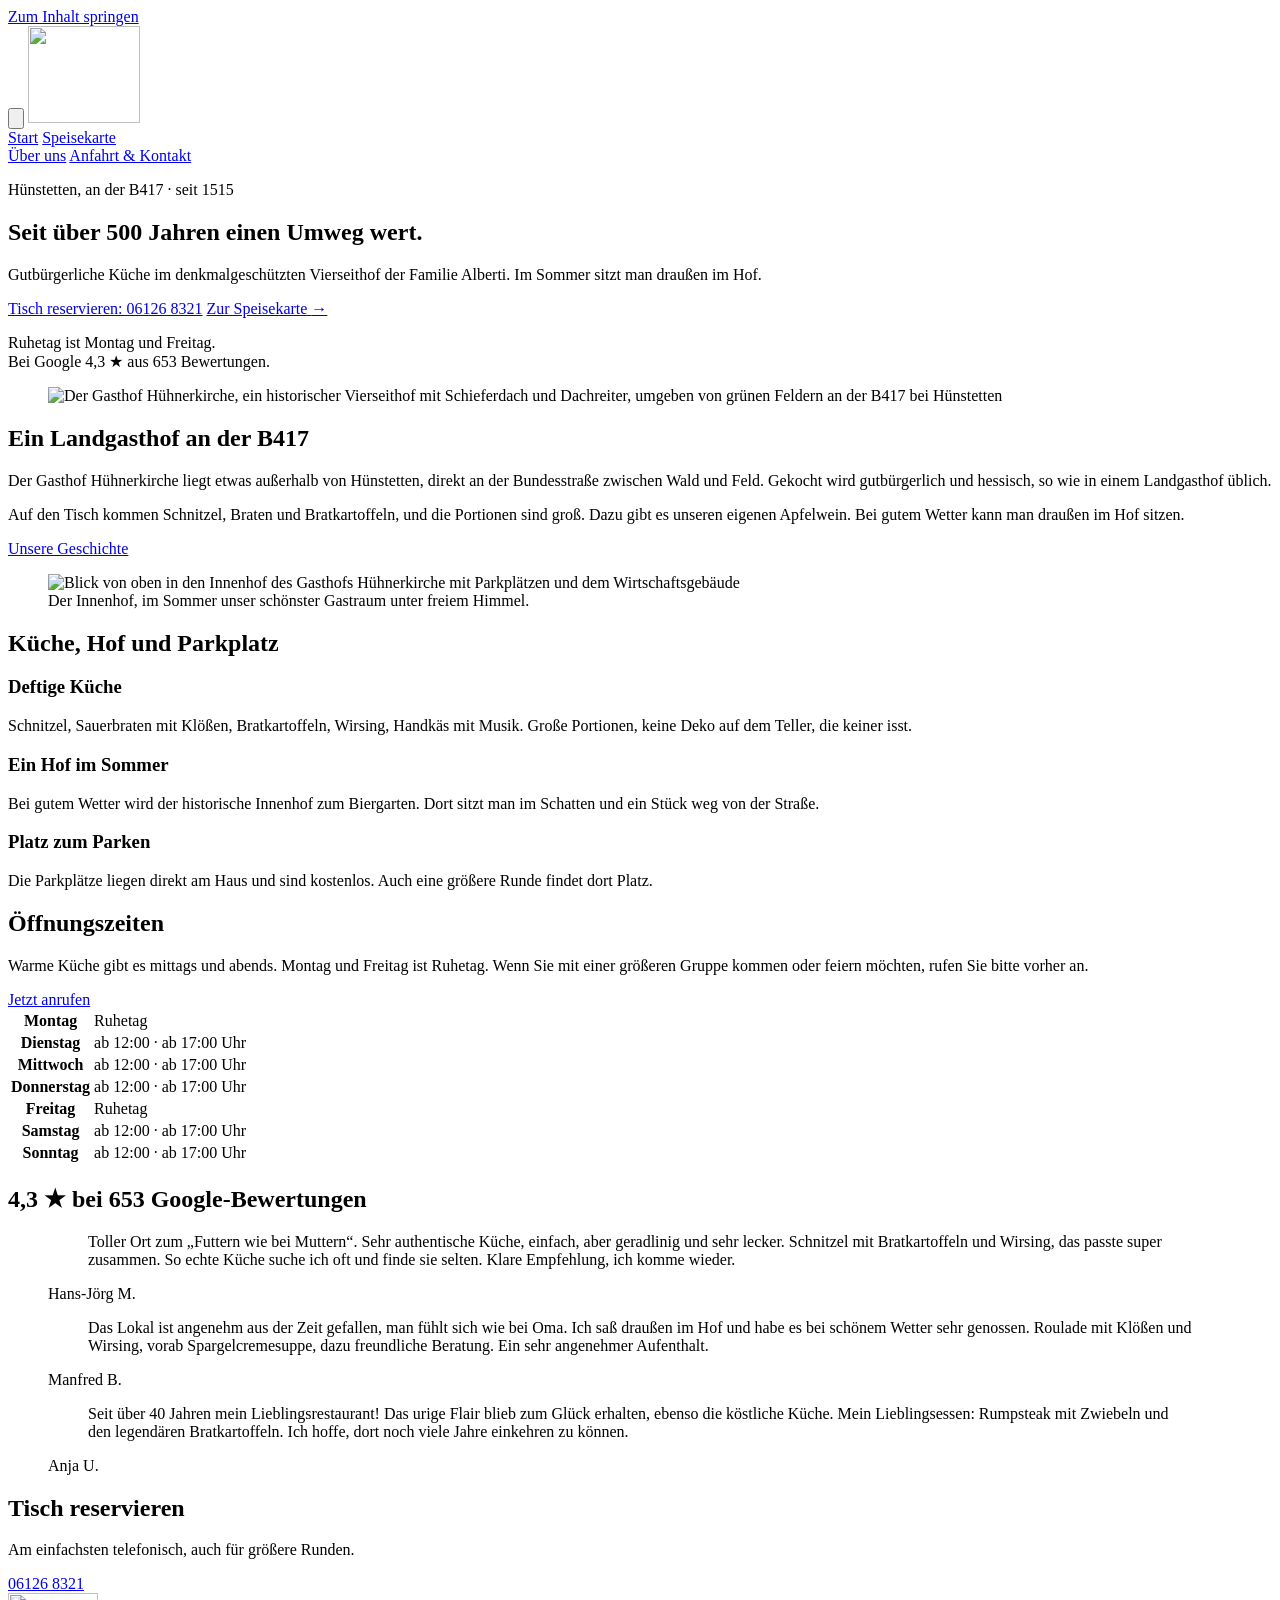
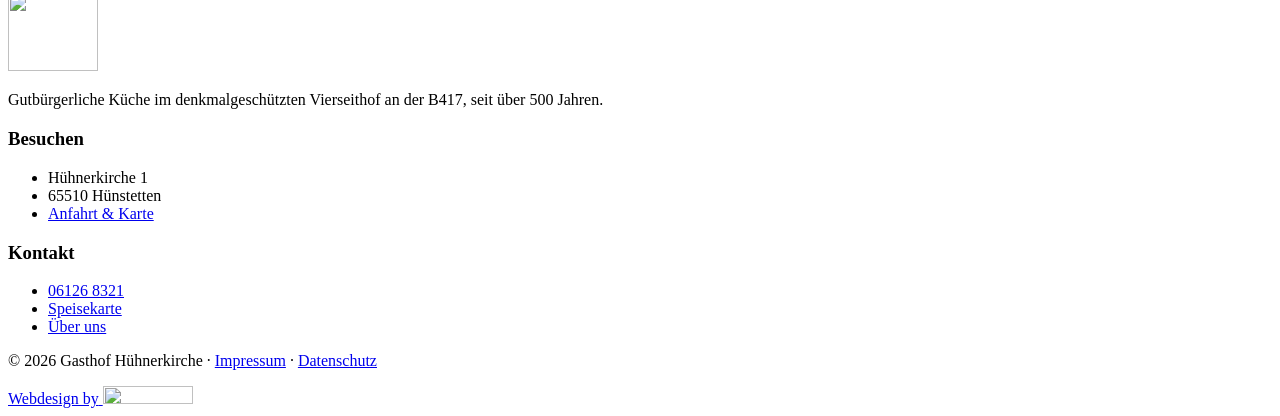
==== index.html @ 78a4c7bd "Vorschau aktualisiert" ====
<!DOCTYPE html>
<html lang="de">
<head>
<meta charset="utf-8">
<meta name="viewport" content="width=device-width, initial-scale=1">
<title>Gasthof Hühnerkirche – gutbürgerliche Küche in Hünstetten</title>
<meta name="description" content="Traditionsgasthof an der B417 in Hünstetten, seit über 500 Jahren. Herzhafte deutsche und hessische Küche, große Portionen, Hof im Sommer. Tel. 06126 8321.">
<link rel="canonical" href="https://www.huehnerkirche.de/">
<meta name="robots" content="noindex, nofollow">
<meta name="theme-color" content="#2A4A87">

<!-- Open Graph -->
<meta property="og:type" content="restaurant">
<meta property="og:site_name" content="Gasthof Hühnerkirche">
<meta property="og:title" content="Gasthof Hühnerkirche – gutbürgerliche Küche in Hünstetten">
<meta property="og:description" content="Seit über 500 Jahren an der B417: herzhafte deutsche und hessische Küche, große Portionen, Hof im Sommer.">
<meta property="og:url" content="https://www.huehnerkirche.de/">
<meta property="og:image" content="https://www.huehnerkirche.de/assets/img/hof-weit-1280.jpg">
<meta property="og:image:width" content="1280">
<meta property="og:image:height" content="720">
<meta property="og:image:alt" content="Gasthof Hühnerkirche an der B417 bei Hünstetten">
<meta property="og:locale" content="de_DE">
<meta name="twitter:card" content="summary_large_image">

<!-- Favicons -->
<link rel="icon" href="/huehnerkirche-vorschau/favicon.ico" sizes="any">
<link rel="icon" href="/huehnerkirche-vorschau/assets/img/favicon.svg" type="image/svg+xml">
<link rel="apple-touch-icon" href="/huehnerkirche-vorschau/assets/img/apple-touch-icon.png">
<link rel="manifest" href="/huehnerkirche-vorschau/site.webmanifest">

<!-- Font-Preload (kritisch, above the fold) -->
<link rel="preload" href="/huehnerkirche-vorschau/assets/fonts/fraunces-600.woff2" as="font" type="font/woff2" crossorigin>
<link rel="preload" href="/huehnerkirche-vorschau/assets/fonts/spectral-400.woff2" as="font" type="font/woff2" crossorigin>
<!-- Hero-Bild vorladen (LCP) -->
<link rel="preload" as="image" href="/huehnerkirche-vorschau/assets/img/hof-weit-1280.avif" type="image/avif" fetchpriority="high"
      imagesrcset="/huehnerkirche-vorschau/assets/img/hof-weit-800.avif 800w, /huehnerkirche-vorschau/assets/img/hof-weit-1280.avif 1280w, /huehnerkirche-vorschau/assets/img/hof-weit-1920.avif 1920w" imagesizes="(min-width: 900px) 56vw, 100vw">

<link rel="stylesheet" href="/huehnerkirche-vorschau/assets/css/style.css">
<noscript><link rel="stylesheet" href="/huehnerkirche-vorschau/assets/css/no-js.css"></noscript>

<!-- Cookieloses, DSGVO-freundliches Analytics (kein Banner nötig) -->
<script defer data-domain="huehnerkirche.de" src="https://plausible.io/js/script.js"></script>

<!-- Structured Data: Restaurant -->
<script type="application/ld+json">
{
  "@context": "https://schema.org",
  "@graph": [
    {
      "@type": "WebSite",
      "@id": "https://www.huehnerkirche.de/#website",
      "url": "https://www.huehnerkirche.de/",
      "name": "Gasthof Hühnerkirche",
      "inLanguage": "de",
      "publisher": { "@id": "https://www.huehnerkirche.de/#organization" }
    },
    {
      "@type": "Organization",
      "@id": "https://www.huehnerkirche.de/#organization",
      "name": "Gasthof Hühnerkirche",
      "url": "https://www.huehnerkirche.de/",
      "logo": "https://www.huehnerkirche.de/assets/img/logo-dark-900.png",
      "sameAs": ["https://de.wikipedia.org/wiki/H%C3%BChnerkirche"]
    },
    {
      "@type": "Restaurant",
      "@id": "https://www.huehnerkirche.de/#restaurant",
      "name": "Gasthof Hühnerkirche",
      "url": "https://www.huehnerkirche.de/",
      "isPartOf": { "@id": "https://www.huehnerkirche.de/#website" },
      "description": "Traditionsgasthof an der B417 in Hünstetten, seit über 500 Jahren. Gutbürgerliche deutsche und hessische Küche, große Portionen, im Sommer Sitzplätze im Hof.",
      "image": [
        "https://www.huehnerkirche.de/assets/img/hof-weit-1280.jpg",
        "https://www.huehnerkirche.de/assets/img/hof-innenhof-1280.jpg"
      ],
      "servesCuisine": ["Deutsch", "Hessisch", "Gutbürgerlich"],
      "priceRange": "€€",
      "currenciesAccepted": "EUR",
      "telephone": "+49 6126 8321",
      "hasMenu": "https://www.huehnerkirche.de/speisekarte",
      "acceptsReservations": true,
      "sameAs": ["https://de.wikipedia.org/wiki/H%C3%BChnerkirche"],
      "address": {
        "@type": "PostalAddress",
        "streetAddress": "Hühnerkirche 1",
        "postalCode": "65510",
        "addressLocality": "Hünstetten",
        "addressRegion": "Hessen",
        "addressCountry": "DE"
      },
      "geo": { "@type": "GeoCoordinates", "latitude": 50.24637, "longitude": 8.18755 },
      "hasMap": "https://www.google.com/maps/search/?api=1&query=Gasthof+H%C3%BChnerkirche+H%C3%BChnerkirche+1+65510+H%C3%BCnstetten",
      "amenityFeature": [
        { "@type": "LocationFeatureSpecification", "name": "Kostenlose Parkplätze", "value": true },
        { "@type": "LocationFeatureSpecification", "name": "Sitzplätze im Hof", "value": true },
        { "@type": "LocationFeatureSpecification", "name": "Familienfreundlich", "value": true },
        { "@type": "LocationFeatureSpecification", "name": "Hochstühle", "value": true }
      ],
      "potentialAction": {
        "@type": "ReserveAction",
        "target": { "@type": "EntryPoint", "urlTemplate": "tel:+4961268321", "inLanguage": "de" },
        "result": { "@type": "Reservation", "name": "Tischreservierung" }
      },
      "openingHoursSpecification": [
        { "@type": "OpeningHoursSpecification", "dayOfWeek": ["Tuesday","Wednesday","Thursday","Saturday","Sunday"], "opens": "12:00" },
        { "@type": "OpeningHoursSpecification", "dayOfWeek": ["Tuesday","Wednesday","Thursday","Saturday","Sunday"], "opens": "17:00" }
      ],
      "aggregateRating": {
        "@type": "AggregateRating",
        "ratingValue": "4.3",
        "reviewCount": "653",
        "bestRating": "5"
      },
      "review": [
        { "@type": "Review", "author": { "@type": "Person", "name": "Hans-Jörg M." }, "reviewRating": { "@type": "Rating", "ratingValue": "5", "bestRating": "5" }, "reviewBody": "Toller Ort zum „Futtern wie bei Muttern“. Sehr authentische Küche, einfach, aber geradlinig und sehr lecker. Schnitzel mit Bratkartoffeln und Wirsing, das passte super zusammen. Klare Empfehlung, ich komme wieder." },
        { "@type": "Review", "author": { "@type": "Person", "name": "Manfred B." }, "reviewRating": { "@type": "Rating", "ratingValue": "5", "bestRating": "5" }, "reviewBody": "Das Lokal ist angenehm aus der Zeit gefallen, man fühlt sich wie bei Oma. Ich saß draußen im Hof und habe es bei schönem Wetter sehr genossen. Roulade mit Klößen und Wirsing, dazu freundliche Beratung. Ein sehr angenehmer Aufenthalt." },
        { "@type": "Review", "author": { "@type": "Person", "name": "Anja U." }, "reviewRating": { "@type": "Rating", "ratingValue": "5", "bestRating": "5" }, "reviewBody": "Seit über 40 Jahren mein Lieblingsrestaurant! Das urige Flair blieb zum Glück erhalten, ebenso die köstliche Küche. Mein Lieblingsessen: Rumpsteak mit Zwiebeln und den legendären Bratkartoffeln." }
      ]
    }
  ]
}
</script>
</head>
<body>
<a class="skip-link" href="#main">Zum Inhalt springen</a>

<header class="site-header">
  <nav class="wrap nav" aria-label="Hauptnavigation">
    <button class="nav-toggle" aria-expanded="false" aria-controls="nav-menu" aria-label="Menü öffnen">
      <svg viewBox="0 0 24 24" fill="none" stroke="currentColor" stroke-width="2" aria-hidden="true"><path d="M3 6h18M3 12h18M3 18h18"/></svg>
    </button>
    <a class="brand-badge" href="/huehnerkirche-vorschau/" aria-label="Gasthof Hühnerkirche – Startseite">
      <img src="/huehnerkirche-vorschau/assets/img/logo-dark-900.png" alt="" width="112" height="97" decoding="async">
    </a>
    <span class="brand-spacer" aria-hidden="true"></span>
    <div class="nav__menu" id="nav-menu">
      <div class="nav__group nav__group--left">
        <a href="/huehnerkirche-vorschau/" aria-current="page">Start</a>
        <a href="/huehnerkirche-vorschau/speisekarte">Speisekarte</a>
      </div>
      <div class="nav__group nav__group--right">
        <a href="/huehnerkirche-vorschau/ueber-uns">Über uns</a>
        <a href="/huehnerkirche-vorschau/anfahrt">Anfahrt &amp; Kontakt</a>
      </div>
    </div>
  </nav>
</header>

<main id="main">

  <!-- HERO -->
  <section class="hero">
    <div class="hero__inner">
      <div class="hero__text">
        <p class="kicker">Hünstetten, an der B417 · seit 1515</p>
        <h1 class="hero__title">Seit über 500&nbsp;Jahren <span>einen Umweg wert.</span></h1>
        <p class="lede">Gutbürgerliche Küche im denkmalgeschützten Vierseithof der Familie Alberti. Im Sommer sitzt man draußen im Hof.</p>
        <div class="btn-row">
          <a class="btn btn--primary" href="tel:+4961268321">Tisch reservieren: 06126 8321</a>
          <a class="hero__link" href="/huehnerkirche-vorschau/speisekarte">Zur Speisekarte <span aria-hidden="true">→</span></a>
        </div>
        <p class="open-status" data-open-status hidden></p>
        <p class="hero__facts">Ruhetag ist Montag und Freitag.<br>Bei Google 4,3&nbsp;★ aus 653&nbsp;Bewertungen.</p>
      </div>
      <figure class="hero__figure">
        <picture>
          <source type="image/avif" srcset="/huehnerkirche-vorschau/assets/img/hof-weit-800.avif 800w, /huehnerkirche-vorschau/assets/img/hof-weit-1280.avif 1280w, /huehnerkirche-vorschau/assets/img/hof-weit-1920.avif 1920w" sizes="(min-width: 900px) 56vw, 100vw">
          <source type="image/webp" srcset="/huehnerkirche-vorschau/assets/img/hof-weit-800.webp 800w, /huehnerkirche-vorschau/assets/img/hof-weit-1280.webp 1280w, /huehnerkirche-vorschau/assets/img/hof-weit-1920.webp 1920w" sizes="(min-width: 900px) 56vw, 100vw">
          <img src="/huehnerkirche-vorschau/assets/img/hof-weit-1280.jpg" alt="Der Gasthof Hühnerkirche, ein historischer Vierseithof mit Schieferdach und Dachreiter, umgeben von grünen Feldern an der B417 bei Hünstetten" width="1280" height="720" fetchpriority="high">
        </picture>
      </figure>
    </div>
  </section>

  <!-- EINLEITUNG -->
  <section>
    <div class="wrap split">
      <div>
      <h2>Ein Landgasthof an der B417</h2>
      <p>Der Gasthof Hühnerkirche liegt etwas außerhalb von Hünstetten, direkt an der Bundesstraße zwischen Wald und Feld. Gekocht wird gutbürgerlich und hessisch, so wie in einem Landgasthof üblich.</p>
      <p>Auf den Tisch kommen Schnitzel, Braten und Bratkartoffeln, und die Portionen sind groß. Dazu gibt es unseren eigenen Apfelwein. Bei gutem Wetter kann man draußen im Hof sitzen.</p>
      <div class="btn-row">
        <a class="btn btn--ghost" href="/huehnerkirche-vorschau/ueber-uns">Unsere Geschichte</a>
      </div>
      </div>
    <figure class="figure">
      <picture>
        <source type="image/avif" srcset="/huehnerkirche-vorschau/assets/img/hof-innenhof-800.avif 800w, /huehnerkirche-vorschau/assets/img/hof-innenhof-1280.avif 1280w, /huehnerkirche-vorschau/assets/img/hof-innenhof-1920.avif 1920w" sizes="(min-width: 900px) 36rem, 100vw">
        <source type="image/webp" srcset="/huehnerkirche-vorschau/assets/img/hof-innenhof-800.webp 800w, /huehnerkirche-vorschau/assets/img/hof-innenhof-1280.webp 1280w, /huehnerkirche-vorschau/assets/img/hof-innenhof-1920.webp 1920w" sizes="(min-width: 900px) 36rem, 100vw">
        <img src="/huehnerkirche-vorschau/assets/img/hof-innenhof-1280.jpg" alt="Blick von oben in den Innenhof des Gasthofs Hühnerkirche mit Parkplätzen und dem Wirtschaftsgebäude" width="1280" height="720" loading="lazy">
      </picture>
      <figcaption>Der Innenhof, im Sommer unser schönster Gastraum unter freiem Himmel.</figcaption>
    </figure>
    </div>
  </section>

  <!-- WAS UNS AUSMACHT -->
  <section class="bg-surface">
    <div class="wrap">
      <h2>Küche, Hof und Parkplatz</h2>
      <div class="features">
        <div class="feature">
          <h3>Deftige Küche</h3>
          <p>Schnitzel, Sauerbraten mit Klößen, Bratkartoffeln, Wirsing, Handkäs mit Musik. Große Portionen, keine Deko auf dem Teller, die keiner isst.</p>
        </div>
        <div class="feature">
          <h3>Ein Hof im Sommer</h3>
          <p>Bei gutem Wetter wird der historische Innenhof zum Biergarten. Dort sitzt man im Schatten und ein Stück weg von der Straße.</p>
        </div>
        <div class="feature">
          <h3>Platz zum Parken</h3>
          <p>Die Parkplätze liegen direkt am Haus und sind kostenlos. Auch eine größere Runde findet dort Platz.</p>
        </div>
      </div>
    </div>
  </section>

  <!-- ÖFFNUNGSZEITEN -->
  <section class="bg-brand">
    <div class="wrap split split--hours">
      <div>
      <h2>Öffnungszeiten</h2>
      <p>Warme Küche gibt es mittags und abends. Montag und Freitag ist Ruhetag. Wenn Sie mit einer größeren Gruppe kommen oder feiern möchten, rufen Sie bitte vorher an.</p>
      <p class="open-status" data-open-status hidden></p>
      <div class="btn-row">
        <a class="btn btn--gold" href="tel:+4961268321">Jetzt anrufen</a>
      </div>
      </div>
      <table class="hours">
        <tbody>
          <tr data-closed data-days="1"><th scope="row">Montag</th><td>Ruhetag</td></tr>
          <tr data-days="2"><th scope="row">Dienstag</th><td>ab 12:00 · ab 17:00 Uhr</td></tr>
          <tr data-days="3"><th scope="row">Mittwoch</th><td>ab 12:00 · ab 17:00 Uhr</td></tr>
          <tr data-days="4"><th scope="row">Donnerstag</th><td>ab 12:00 · ab 17:00 Uhr</td></tr>
          <tr data-closed data-days="5"><th scope="row">Freitag</th><td>Ruhetag</td></tr>
          <tr data-days="6"><th scope="row">Samstag</th><td>ab 12:00 · ab 17:00 Uhr</td></tr>
          <tr data-days="0"><th scope="row">Sonntag</th><td>ab 12:00 · ab 17:00 Uhr</td></tr>
        </tbody>
      </table>
    </div>
  </section>

  <!-- BEWERTUNGEN -->
  <section class="bg-surface">
    <div class="wrap">
      <h2>4,3&nbsp;★ bei 653&nbsp;Google-Bewertungen</h2>
      <div class="reviews">
        <figure class="review">
          <blockquote class="review__body">Toller Ort zum „Futtern wie bei Muttern“. Sehr authentische Küche, einfach, aber geradlinig und sehr lecker. Schnitzel mit Bratkartoffeln und Wirsing, das passte super zusammen. So echte Küche suche ich oft und finde sie selten. Klare Empfehlung, ich komme wieder.</blockquote>
          <figcaption class="review__author">Hans-Jörg M.</figcaption>
        </figure>
        <figure class="review">
          <blockquote class="review__body">Das Lokal ist angenehm aus der Zeit gefallen, man fühlt sich wie bei Oma. Ich saß draußen im Hof und habe es bei schönem Wetter sehr genossen. Roulade mit Klößen und Wirsing, vorab Spargelcremesuppe, dazu freundliche Beratung. Ein sehr angenehmer Aufenthalt.</blockquote>
          <figcaption class="review__author">Manfred B.</figcaption>
        </figure>
        <figure class="review">
          <blockquote class="review__body">Seit über 40 Jahren mein Lieblingsrestaurant! Das urige Flair blieb zum Glück erhalten, ebenso die köstliche Küche. Mein Lieblingsessen: Rumpsteak mit Zwiebeln und den legendären Bratkartoffeln. Ich hoffe, dort noch viele Jahre einkehren zu können.</blockquote>
          <figcaption class="review__author">Anja U.</figcaption>
        </figure>
      </div>
    </div>
  </section>

  <!-- CTA -->
  <section class="cta-band">
    <div class="wrap cta-band__inner">
      <div>
        <h2>Tisch reservieren</h2>
        <p>Am einfachsten telefonisch, auch für größere Runden.</p>
      </div>
      <a class="cta-phone" href="tel:+4961268321">06126&nbsp;8321</a>
    </div>
  </section>

</main>

<!-- FOOTER -->
<footer class="site-footer">
  <div class="wrap">
    <div class="footer-grid">
      <div class="footer-brand">
        <img src="/huehnerkirche-vorschau/assets/img/logo-light-480.png" alt="" width="90" height="78" loading="lazy">
         <p>Gutbürgerliche Küche im denkmalgeschützten Vierseithof an der B417, seit über 500 Jahren.</p>
      </div>
      <div>
        <h3>Besuchen</h3>
        <ul>
          <li>Hühnerkirche 1</li>
          <li>65510 Hünstetten</li>
          <li><a href="/huehnerkirche-vorschau/anfahrt">Anfahrt &amp; Karte</a></li>
        </ul>
      </div>
      <div>
        <h3>Kontakt</h3>
        <ul>
          <li><a href="tel:+4961268321">06126 8321</a></li>
          <li><a href="/huehnerkirche-vorschau/speisekarte">Speisekarte</a></li>
          <li><a href="/huehnerkirche-vorschau/ueber-uns">Über uns</a></li>
        </ul>
      </div>
    </div>
    <div class="footer-bottom">
      <p>© <span class="jahr">2026</span> Gasthof Hühnerkirche ·
        <a href="/huehnerkirche-vorschau/impressum">Impressum</a> ·
        <a href="/huehnerkirche-vorschau/datenschutz">Datenschutz</a>
      </p>
      <a href="https://www.advema.de" rel="noopener" class="advema-signatur" aria-label="Webdesign by ADVEMA">
        <span>Webdesign by</span>
        <img src="/huehnerkirche-vorschau/assets/img/advema-logo.svg" alt="" width="90" height="18" loading="lazy" decoding="async">
      </a>
    </div>
  </div>
</footer>

<script src="/huehnerkirche-vorschau/assets/js/site.js" defer></script>
</body>
</html>
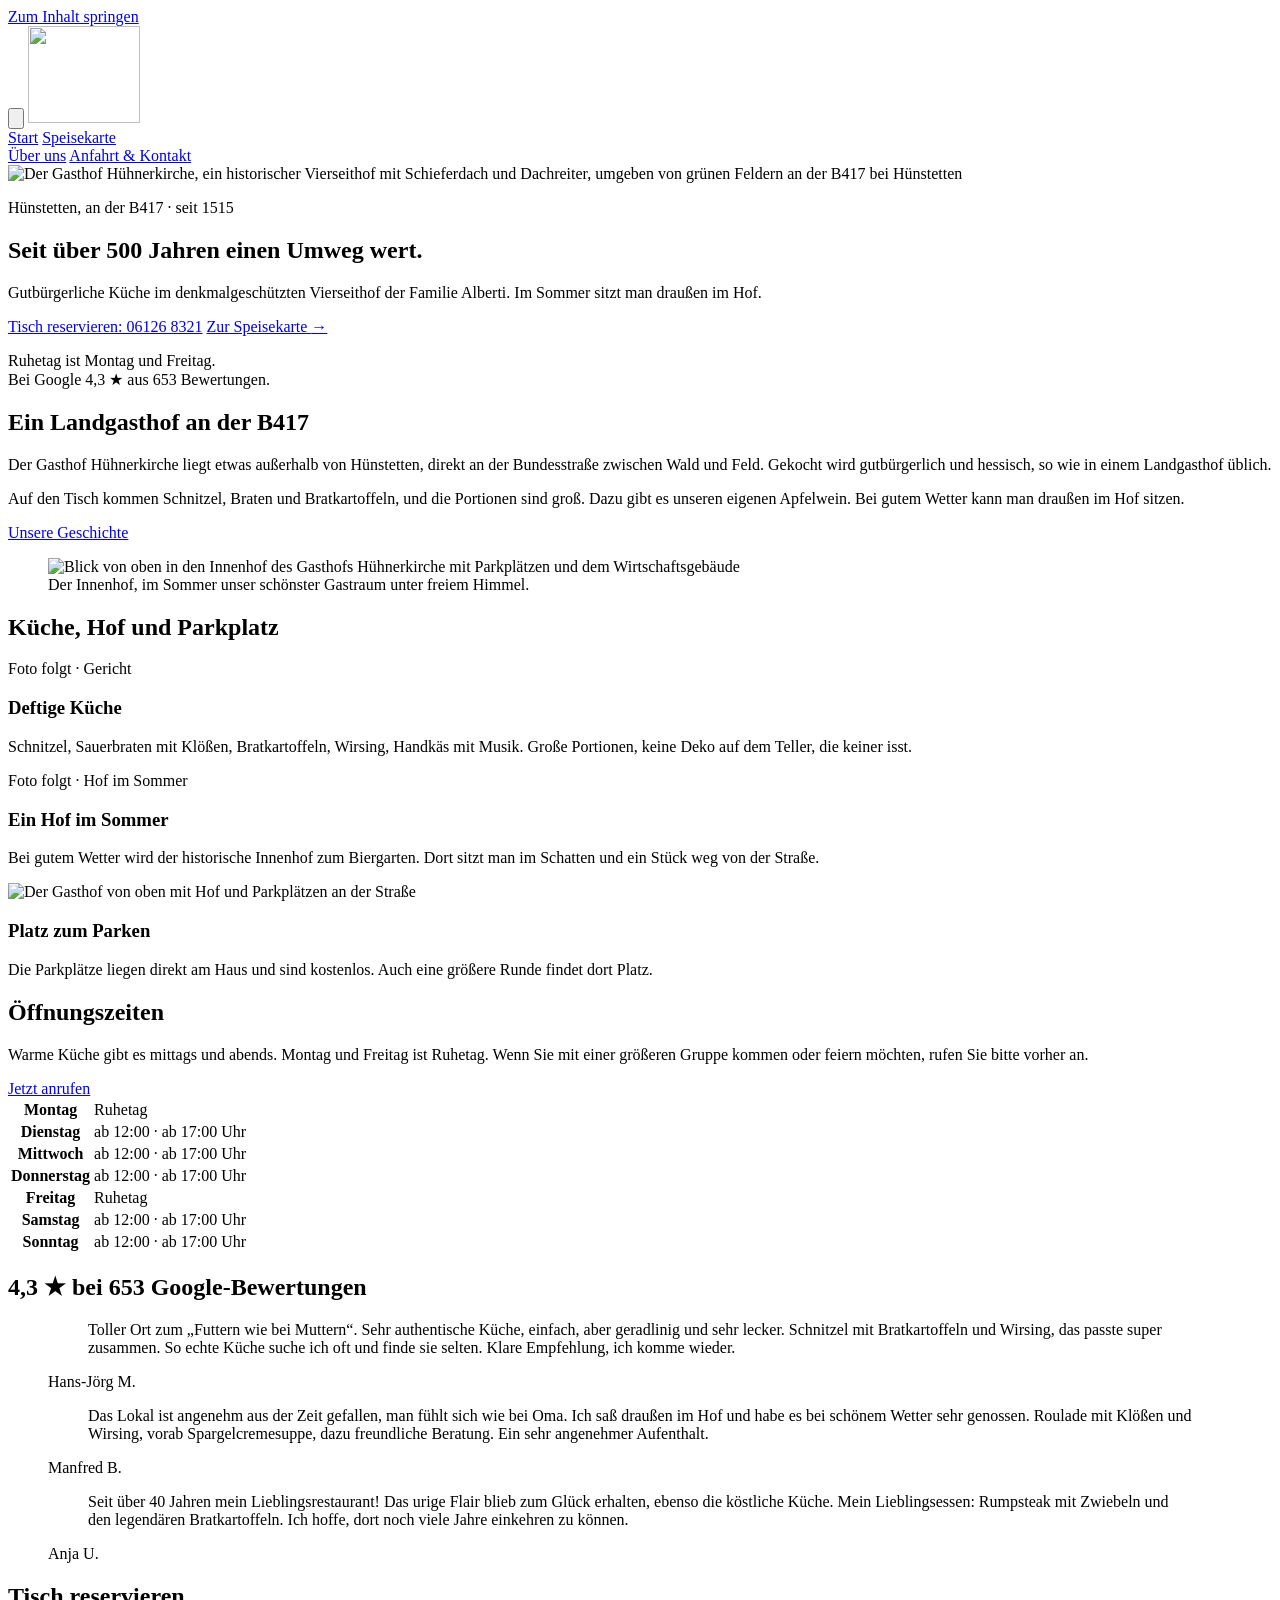
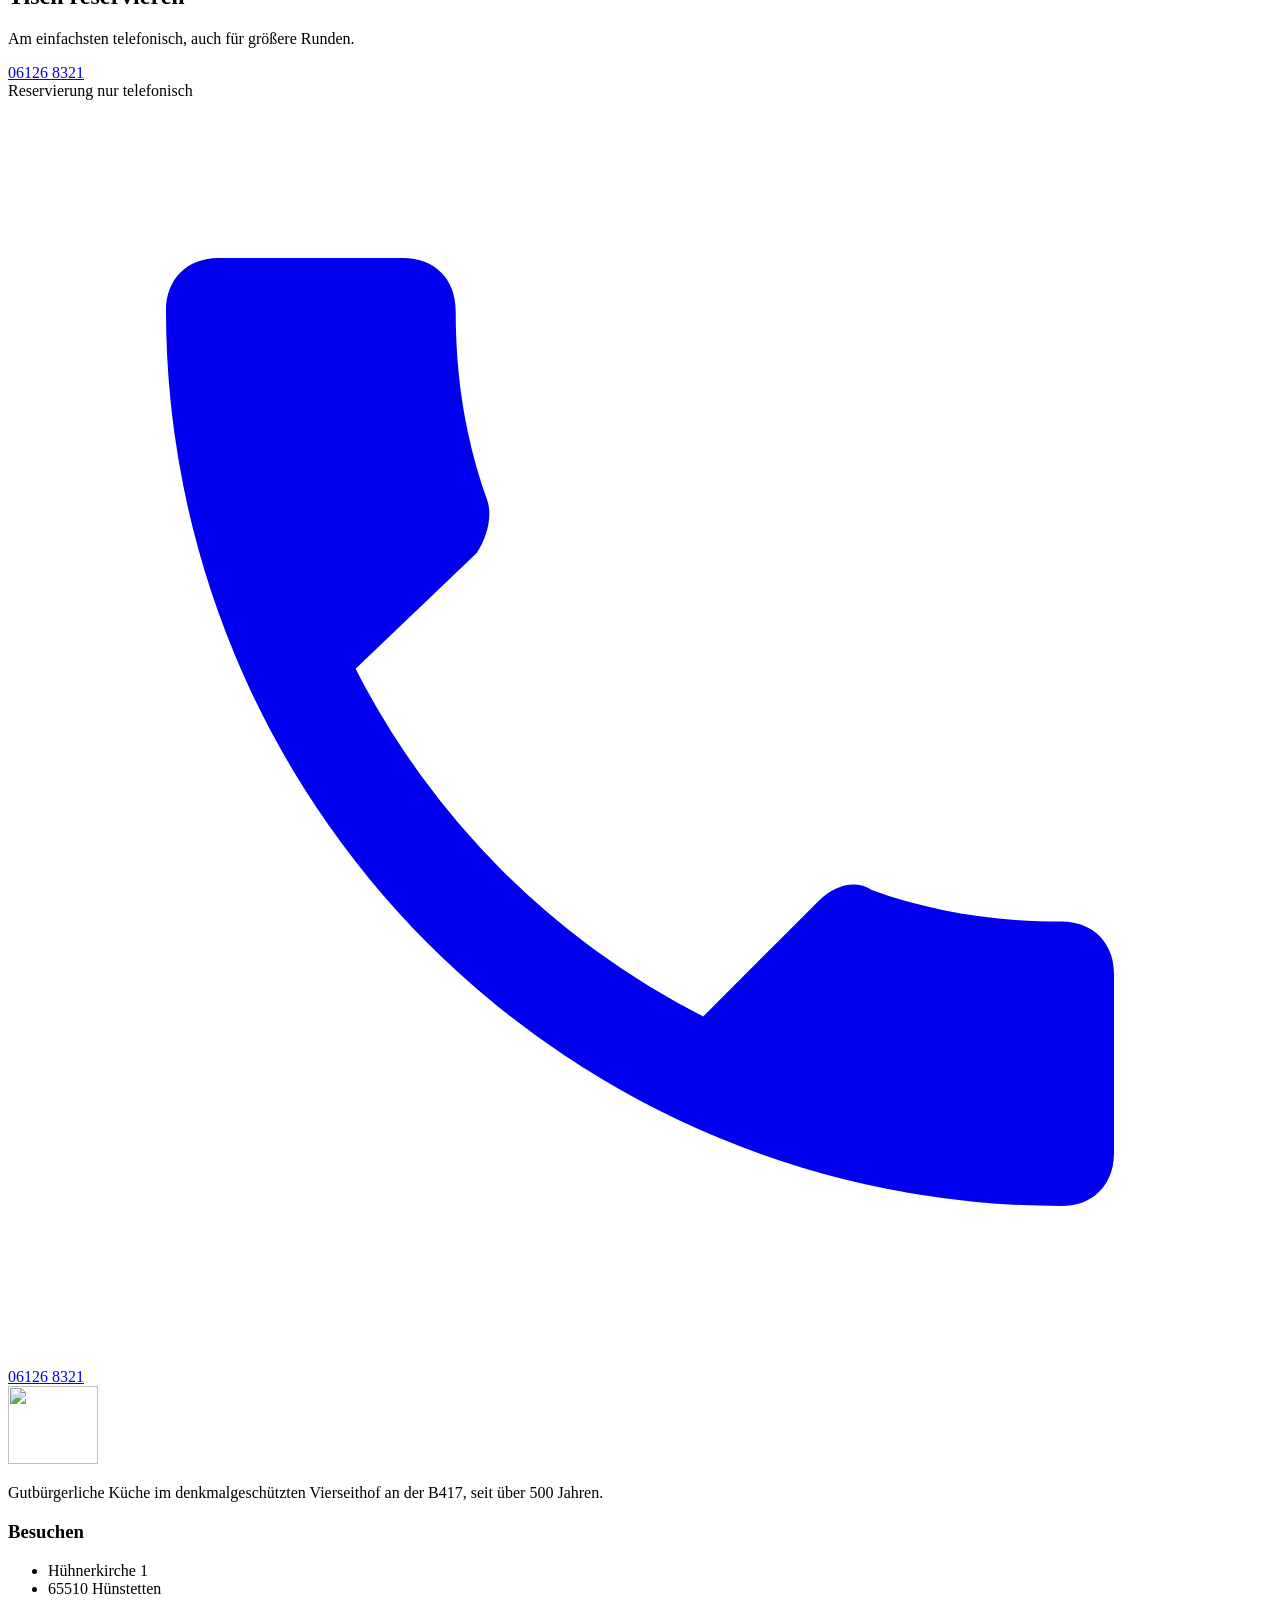
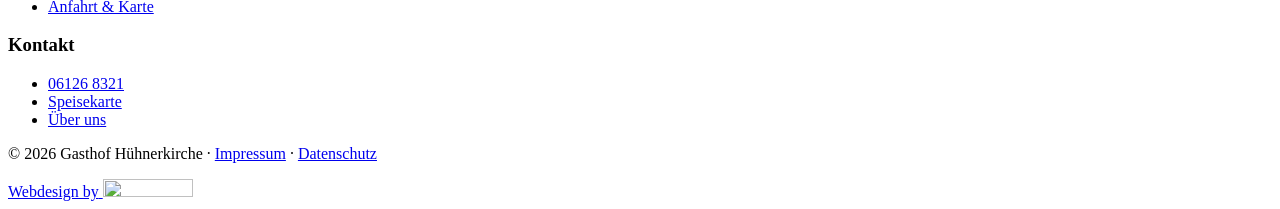
==== commit 6e06e666: "Vorschau aktualisiert" ====
--- a/index.html
+++ b/index.html
@@ -150,25 +150,20 @@
 
   <!-- HERO -->
   <section class="hero">
-    <div class="hero__inner">
-      <div class="hero__text">
-        <p class="kicker">Hünstetten, an der B417 · seit 1515</p>
-        <h1 class="hero__title">Seit über 500&nbsp;Jahren <span>einen Umweg wert.</span></h1>
-        <p class="lede">Gutbürgerliche Küche im denkmalgeschützten Vierseithof der Familie Alberti. Im Sommer sitzt man draußen im Hof.</p>
-        <div class="btn-row">
-          <a class="btn btn--primary" href="tel:+4961268321">Tisch reservieren: 06126 8321</a>
-          <a class="hero__link" href="/huehnerkirche-vorschau/speisekarte">Zur Speisekarte <span aria-hidden="true">→</span></a>
-        </div>
-        <p class="open-status" data-open-status hidden></p>
-        <p class="hero__facts">Ruhetag ist Montag und Freitag.<br>Bei Google 4,3&nbsp;★ aus 653&nbsp;Bewertungen.</p>
-      </div>
-      <figure class="hero__figure">
-        <picture>
-          <source type="image/avif" srcset="/huehnerkirche-vorschau/assets/img/hof-weit-800.avif 800w, /huehnerkirche-vorschau/assets/img/hof-weit-1280.avif 1280w, /huehnerkirche-vorschau/assets/img/hof-weit-1920.avif 1920w" sizes="(min-width: 900px) 56vw, 100vw">
-          <source type="image/webp" srcset="/huehnerkirche-vorschau/assets/img/hof-weit-800.webp 800w, /huehnerkirche-vorschau/assets/img/hof-weit-1280.webp 1280w, /huehnerkirche-vorschau/assets/img/hof-weit-1920.webp 1920w" sizes="(min-width: 900px) 56vw, 100vw">
-          <img src="/huehnerkirche-vorschau/assets/img/hof-weit-1280.jpg" alt="Der Gasthof Hühnerkirche, ein historischer Vierseithof mit Schieferdach und Dachreiter, umgeben von grünen Feldern an der B417 bei Hünstetten" width="1280" height="720" fetchpriority="high">
-        </picture>
-      </figure>
+    <picture class="hero__bg">
+      <source type="image/avif" srcset="/huehnerkirche-vorschau/assets/img/hof-weit-800.avif 800w, /huehnerkirche-vorschau/assets/img/hof-weit-1280.avif 1280w, /huehnerkirche-vorschau/assets/img/hof-weit-1920.avif 1920w" sizes="100vw">
+      <source type="image/webp" srcset="/huehnerkirche-vorschau/assets/img/hof-weit-800.webp 800w, /huehnerkirche-vorschau/assets/img/hof-weit-1280.webp 1280w, /huehnerkirche-vorschau/assets/img/hof-weit-1920.webp 1920w" sizes="100vw">
+      <img src="/huehnerkirche-vorschau/assets/img/hof-weit-1280.jpg" alt="Der Gasthof Hühnerkirche, ein historischer Vierseithof mit Schieferdach und Dachreiter, umgeben von grünen Feldern an der B417 bei Hünstetten" width="1280" height="720" fetchpriority="high">
+    </picture>
+    <div class="wrap hero__content">
+      <p class="kicker">Hünstetten, an der B417 · seit 1515</p>
+      <h1 class="hero__title">Seit über 500&nbsp;Jahren <span>einen Umweg wert.</span></h1>
+      <p class="lede">Gutbürgerliche Küche im denkmalgeschützten Vierseithof der Familie Alberti. Im Sommer sitzt man draußen im Hof.</p>
+      <div class="btn-row">
+        <a class="btn btn--light" href="tel:+4961268321">Tisch reservieren: 06126 8321</a>
+        <a class="hero__link" href="/huehnerkirche-vorschau/speisekarte">Zur Speisekarte <span aria-hidden="true">→</span></a>
+      </div>
+      <p class="hero__facts">Ruhetag ist Montag und Freitag.<br>Bei Google 4,3&nbsp;★ aus 653&nbsp;Bewertungen.</p>
     </div>
   </section>
 
@@ -200,14 +195,19 @@
       <h2>Küche, Hof und Parkplatz</h2>
       <div class="features">
         <div class="feature">
+          <!-- FOTO folgt: Gericht (z. B. Schnitzel mit Bratkartoffeln) -->
+          <div class="ph" aria-hidden="true"><span>Foto folgt · Gericht</span></div>
           <h3>Deftige Küche</h3>
           <p>Schnitzel, Sauerbraten mit Klößen, Bratkartoffeln, Wirsing, Handkäs mit Musik. Große Portionen, keine Deko auf dem Teller, die keiner isst.</p>
         </div>
         <div class="feature">
+          <!-- FOTO folgt: Innenhof/Biergarten im Sommer -->
+          <div class="ph" aria-hidden="true"><span>Foto folgt · Hof im Sommer</span></div>
           <h3>Ein Hof im Sommer</h3>
           <p>Bei gutem Wetter wird der historische Innenhof zum Biergarten. Dort sitzt man im Schatten und ein Stück weg von der Straße.</p>
         </div>
         <div class="feature">
+          <img class="feature__img" src="/huehnerkirche-vorschau/assets/img/hof-weit-800.webp" alt="Der Gasthof von oben mit Hof und Parkplätzen an der Straße" width="800" height="450" loading="lazy">
           <h3>Platz zum Parken</h3>
           <p>Die Parkplätze liegen direkt am Haus und sind kostenlos. Auch eine größere Runde findet dort Platz.</p>
         </div>
@@ -275,6 +275,14 @@
 </main>
 
 <!-- FOOTER -->
+<div class="callbar">
+  <div class="wrap callbar__inner">
+    <p class="open-status" data-open-status hidden></p>
+    <span class="callbar__note">Reservierung nur telefonisch</span>
+    <a class="callbar__phone" href="tel:+4961268321"><svg viewBox="0 0 24 24" aria-hidden="true"><path fill="currentColor" d="M6.6 10.8a15.1 15.1 0 0 0 6.6 6.6l2.2-2.2c.3-.3.7-.4 1-.2 1.1.4 2.3.6 3.6.6.6 0 1 .4 1 1V20c0 .6-.4 1-1 1A17 17 0 0 1 3 4c0-.6.4-1 1-1h3.5c.6 0 1 .4 1 1 0 1.3.2 2.5.6 3.6.1.3 0 .7-.2 1z"/></svg>06126&nbsp;8321</a>
+  </div>
+</div>
+
 <footer class="site-footer">
   <div class="wrap">
     <div class="footer-grid">
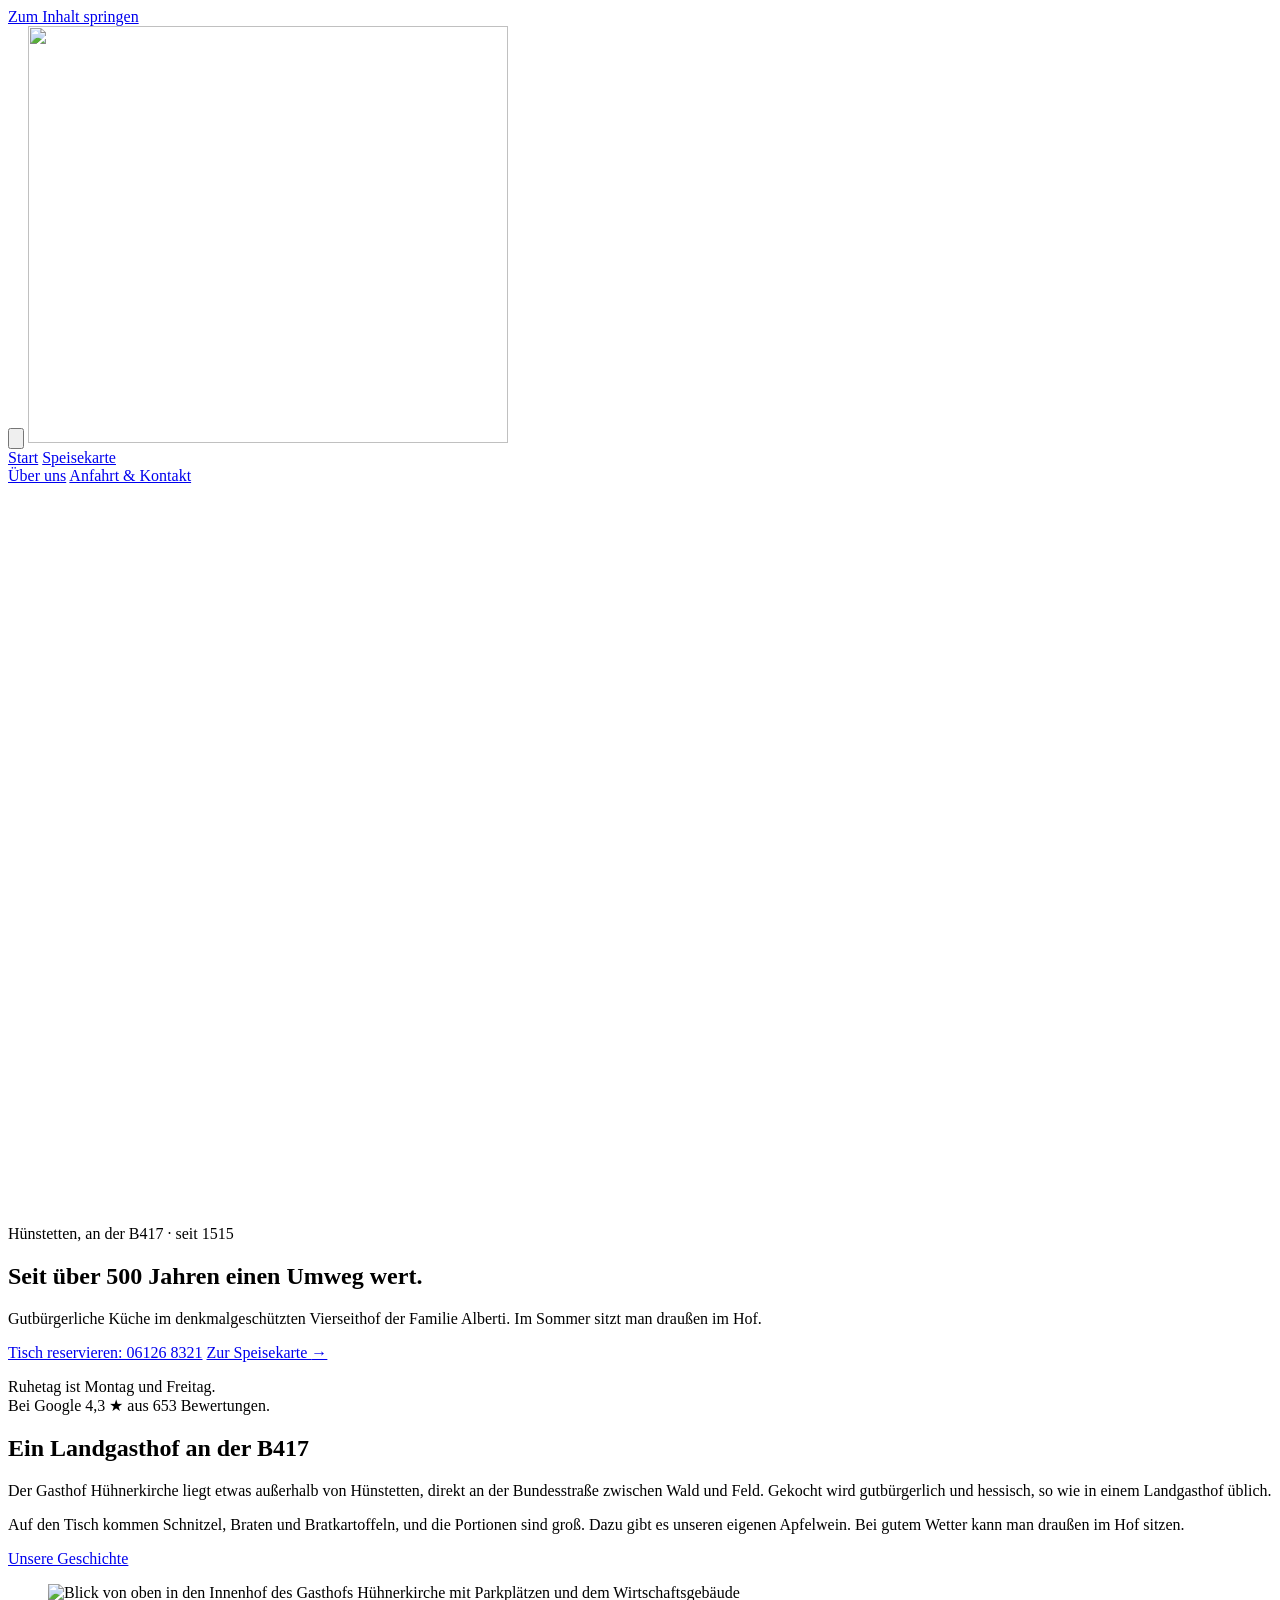
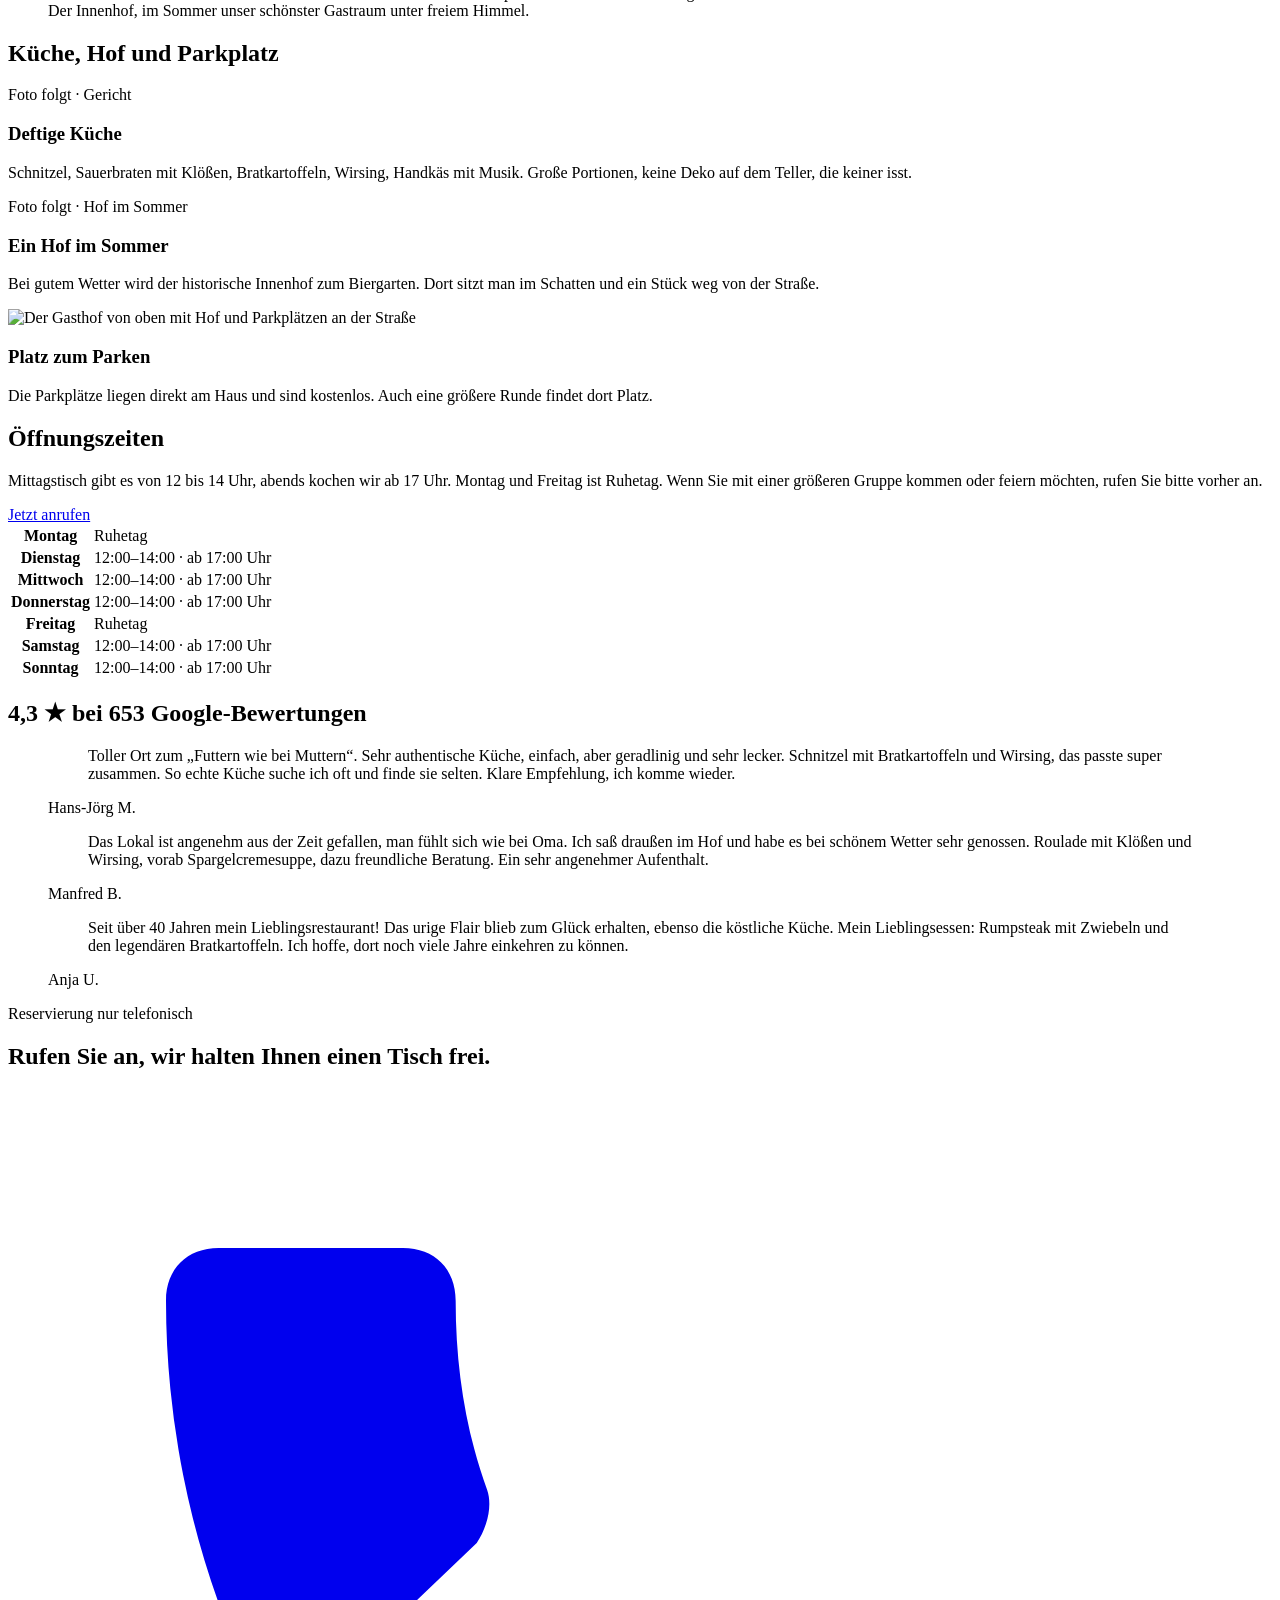
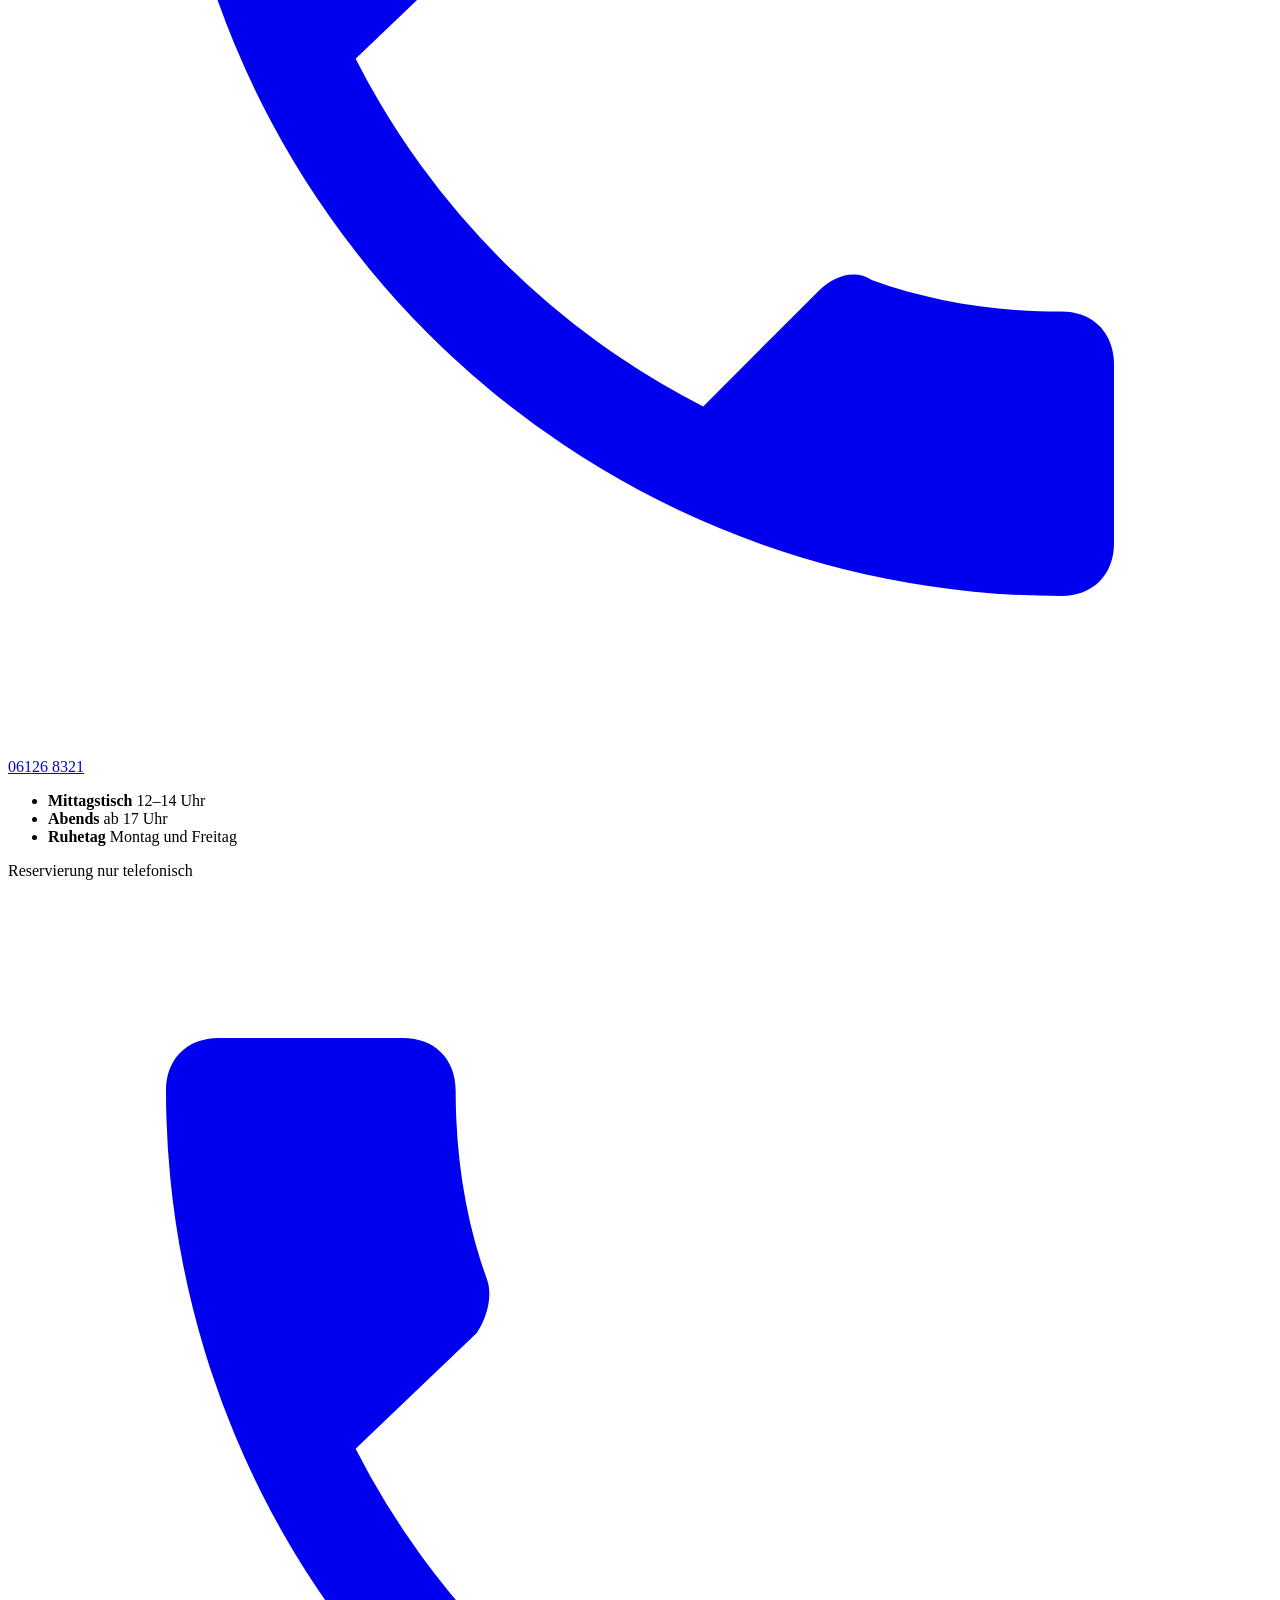
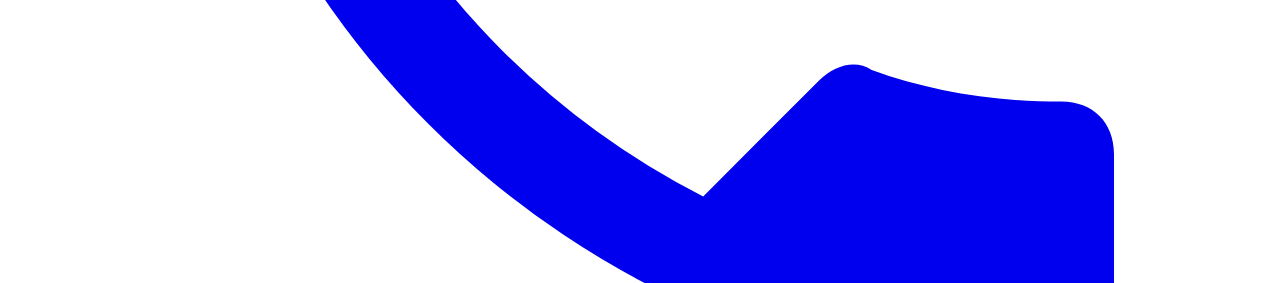
==== commit 88892885: "Vorschau aktualisiert" ====
--- a/index.html
+++ b/index.html
@@ -29,8 +29,8 @@
 <link rel="manifest" href="/huehnerkirche-vorschau/site.webmanifest">
 
 <!-- Font-Preload (kritisch, above the fold) -->
-<link rel="preload" href="/huehnerkirche-vorschau/assets/fonts/fraunces-600.woff2" as="font" type="font/woff2" crossorigin>
-<link rel="preload" href="/huehnerkirche-vorschau/assets/fonts/spectral-400.woff2" as="font" type="font/woff2" crossorigin>
+<link rel="preload" href="/huehnerkirche-vorschau/assets/fonts/domine-700-normal.woff2" as="font" type="font/woff2" crossorigin>
+<link rel="preload" href="/huehnerkirche-vorschau/assets/fonts/source-serif-4-400-normal.woff2" as="font" type="font/woff2" crossorigin>
 <!-- Hero-Bild vorladen (LCP) -->
 <link rel="preload" as="image" href="/huehnerkirche-vorschau/assets/img/hof-weit-1280.avif" type="image/avif" fetchpriority="high"
       imagesrcset="/huehnerkirche-vorschau/assets/img/hof-weit-800.avif 800w, /huehnerkirche-vorschau/assets/img/hof-weit-1280.avif 1280w, /huehnerkirche-vorschau/assets/img/hof-weit-1920.avif 1920w" imagesizes="(min-width: 900px) 56vw, 100vw">
@@ -102,7 +102,7 @@
         "result": { "@type": "Reservation", "name": "Tischreservierung" }
       },
       "openingHoursSpecification": [
-        { "@type": "OpeningHoursSpecification", "dayOfWeek": ["Tuesday","Wednesday","Thursday","Saturday","Sunday"], "opens": "12:00" },
+        { "@type": "OpeningHoursSpecification", "dayOfWeek": ["Tuesday","Wednesday","Thursday","Saturday","Sunday"], "opens": "12:00", "closes": "14:00" },
         { "@type": "OpeningHoursSpecification", "dayOfWeek": ["Tuesday","Wednesday","Thursday","Saturday","Sunday"], "opens": "17:00" }
       ],
       "aggregateRating": {
@@ -130,7 +130,7 @@
       <svg viewBox="0 0 24 24" fill="none" stroke="currentColor" stroke-width="2" aria-hidden="true"><path d="M3 6h18M3 12h18M3 18h18"/></svg>
     </button>
     <a class="brand-badge" href="/huehnerkirche-vorschau/" aria-label="Gasthof Hühnerkirche – Startseite">
-      <img src="/huehnerkirche-vorschau/assets/img/logo-dark-900.png" alt="" width="112" height="97" decoding="async">
+      <img src="/huehnerkirche-vorschau/assets/img/logo-light-480.png" alt="" width="480" height="417" decoding="async">
     </a>
     <span class="brand-spacer" aria-hidden="true"></span>
     <div class="nav__menu" id="nav-menu">
@@ -161,7 +161,7 @@
       <p class="lede">Gutbürgerliche Küche im denkmalgeschützten Vierseithof der Familie Alberti. Im Sommer sitzt man draußen im Hof.</p>
       <div class="btn-row">
         <a class="btn btn--light" href="tel:+4961268321">Tisch reservieren: 06126 8321</a>
-        <a class="hero__link" href="/huehnerkirche-vorschau/speisekarte">Zur Speisekarte <span aria-hidden="true">→</span></a>
+        <a class="btn btn--outline-light" href="/huehnerkirche-vorschau/speisekarte">Zur Speisekarte <span aria-hidden="true">→</span></a>
       </div>
       <p class="hero__facts">Ruhetag ist Montag und Freitag.<br>Bei Google 4,3&nbsp;★ aus 653&nbsp;Bewertungen.</p>
     </div>
@@ -220,7 +220,7 @@
     <div class="wrap split split--hours">
       <div>
       <h2>Öffnungszeiten</h2>
-      <p>Warme Küche gibt es mittags und abends. Montag und Freitag ist Ruhetag. Wenn Sie mit einer größeren Gruppe kommen oder feiern möchten, rufen Sie bitte vorher an.</p>
+      <p>Mittagstisch gibt es von 12 bis 14 Uhr, abends kochen wir ab 17 Uhr. Montag und Freitag ist Ruhetag. Wenn Sie mit einer größeren Gruppe kommen oder feiern möchten, rufen Sie bitte vorher an.</p>
       <p class="open-status" data-open-status hidden></p>
       <div class="btn-row">
         <a class="btn btn--gold" href="tel:+4961268321">Jetzt anrufen</a>
@@ -229,12 +229,12 @@
       <table class="hours">
         <tbody>
           <tr data-closed data-days="1"><th scope="row">Montag</th><td>Ruhetag</td></tr>
-          <tr data-days="2"><th scope="row">Dienstag</th><td>ab 12:00 · ab 17:00 Uhr</td></tr>
-          <tr data-days="3"><th scope="row">Mittwoch</th><td>ab 12:00 · ab 17:00 Uhr</td></tr>
-          <tr data-days="4"><th scope="row">Donnerstag</th><td>ab 12:00 · ab 17:00 Uhr</td></tr>
+          <tr data-days="2"><th scope="row">Dienstag</th><td>12:00–14:00 · ab 17:00 Uhr</td></tr>
+          <tr data-days="3"><th scope="row">Mittwoch</th><td>12:00–14:00 · ab 17:00 Uhr</td></tr>
+          <tr data-days="4"><th scope="row">Donnerstag</th><td>12:00–14:00 · ab 17:00 Uhr</td></tr>
           <tr data-closed data-days="5"><th scope="row">Freitag</th><td>Ruhetag</td></tr>
-          <tr data-days="6"><th scope="row">Samstag</th><td>ab 12:00 · ab 17:00 Uhr</td></tr>
-          <tr data-days="0"><th scope="row">Sonntag</th><td>ab 12:00 · ab 17:00 Uhr</td></tr>
+          <tr data-days="6"><th scope="row">Samstag</th><td>12:00–14:00 · ab 17:00 Uhr</td></tr>
+          <tr data-days="0"><th scope="row">Sonntag</th><td>12:00–14:00 · ab 17:00 Uhr</td></tr>
         </tbody>
       </table>
     </div>
@@ -262,13 +262,16 @@
   </section>
 
   <!-- CTA -->
-  <section class="cta-band">
-    <div class="wrap cta-band__inner">
-      <div>
-        <h2>Tisch reservieren</h2>
-        <p>Am einfachsten telefonisch, auch für größere Runden.</p>
-      </div>
-      <a class="cta-phone" href="tel:+4961268321">06126&nbsp;8321</a>
+  <section class="reserve">
+    <div class="wrap">
+      <p class="reserve__kicker">Reservierung nur telefonisch</p>
+      <h2>Rufen Sie an, wir halten Ihnen einen Tisch frei.</h2>
+      <a class="reserve__phone" href="tel:+4961268321"><svg viewBox="0 0 24 24" aria-hidden="true"><path fill="currentColor" d="M6.6 10.8a15.1 15.1 0 0 0 6.6 6.6l2.2-2.2c.3-.3.7-.4 1-.2 1.1.4 2.3.6 3.6.6.6 0 1 .4 1 1V20c0 .6-.4 1-1 1A17 17 0 0 1 3 4c0-.6.4-1 1-1h3.5c.6 0 1 .4 1 1 0 1.3.2 2.5.6 3.6.1.3 0 .7-.2 1z"/></svg>06126&nbsp;8321</a>
+      <ul class="reserve__times">
+        <li><strong>Mittagstisch</strong> 12–14 Uhr</li>
+        <li><strong>Abends</strong> ab 17 Uhr</li>
+        <li><strong>Ruhetag</strong> Montag und Freitag</li>
+      </ul>
     </div>
   </section>
 
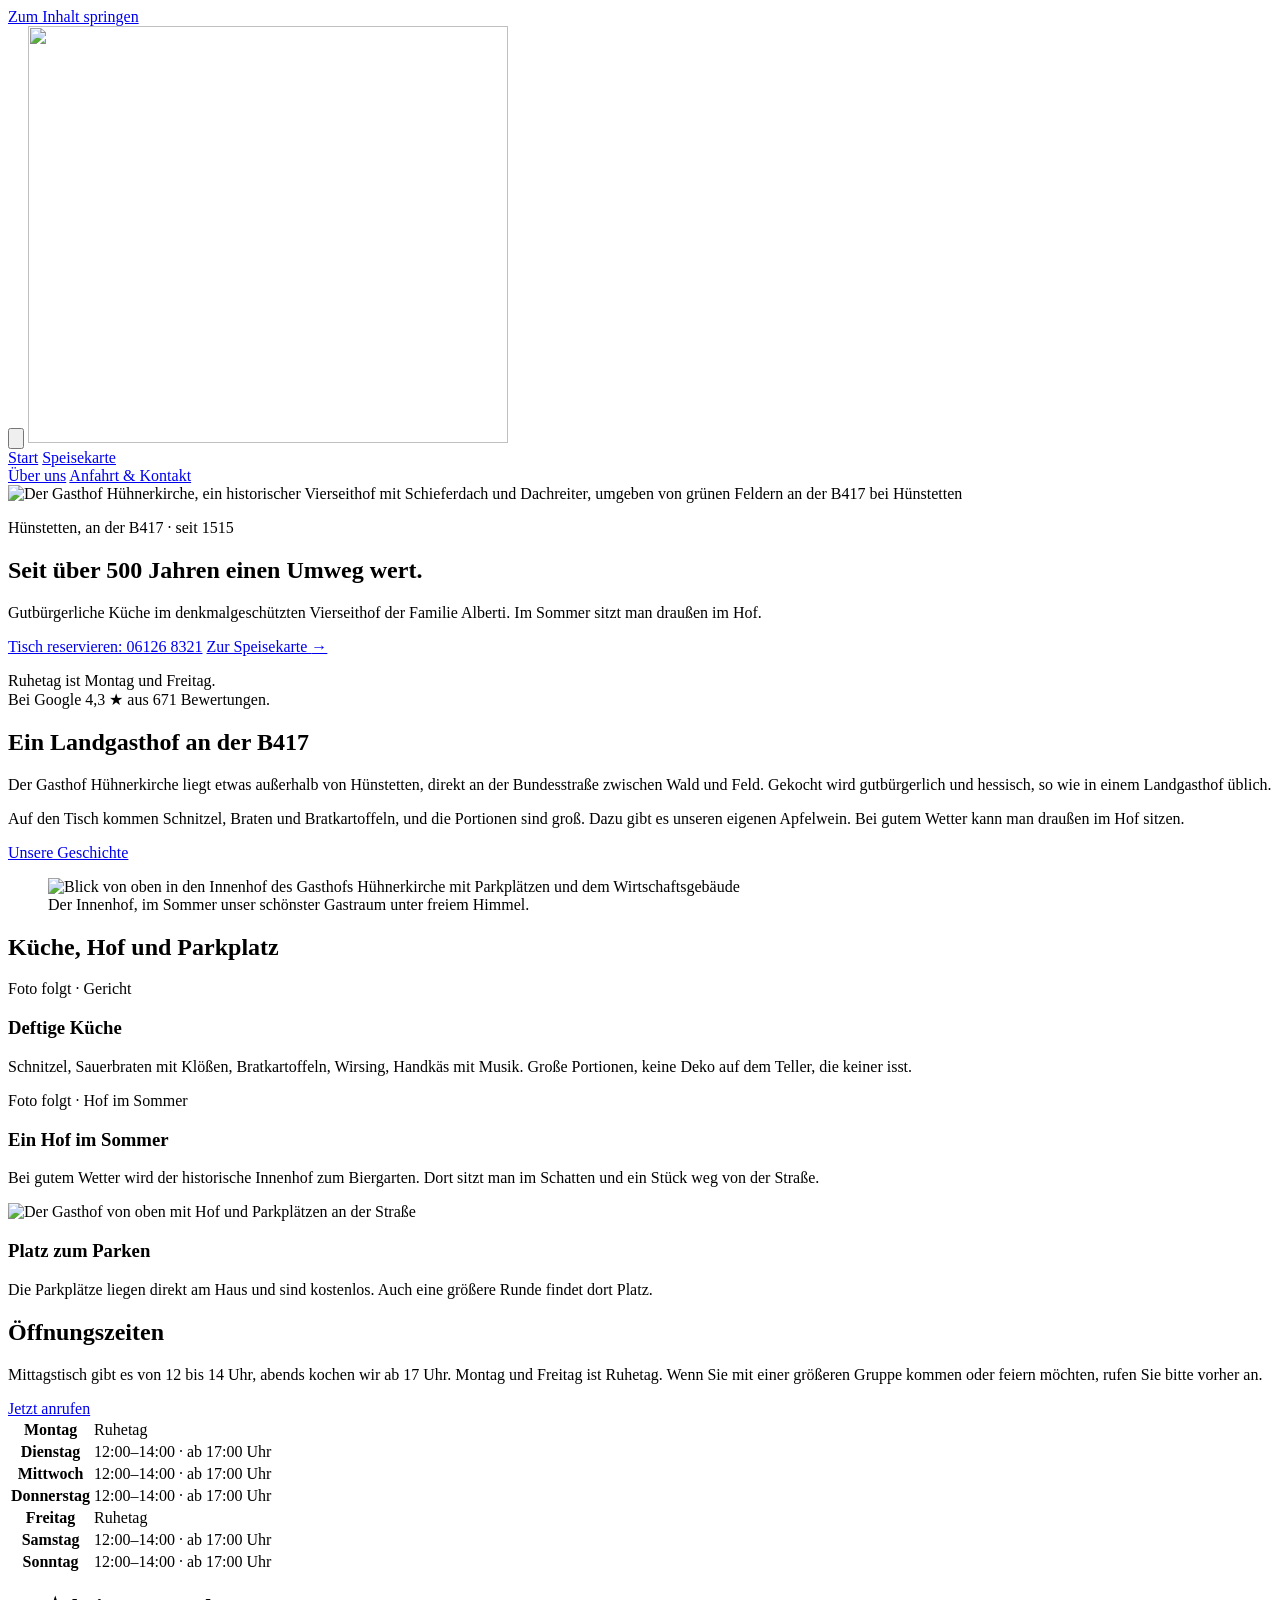
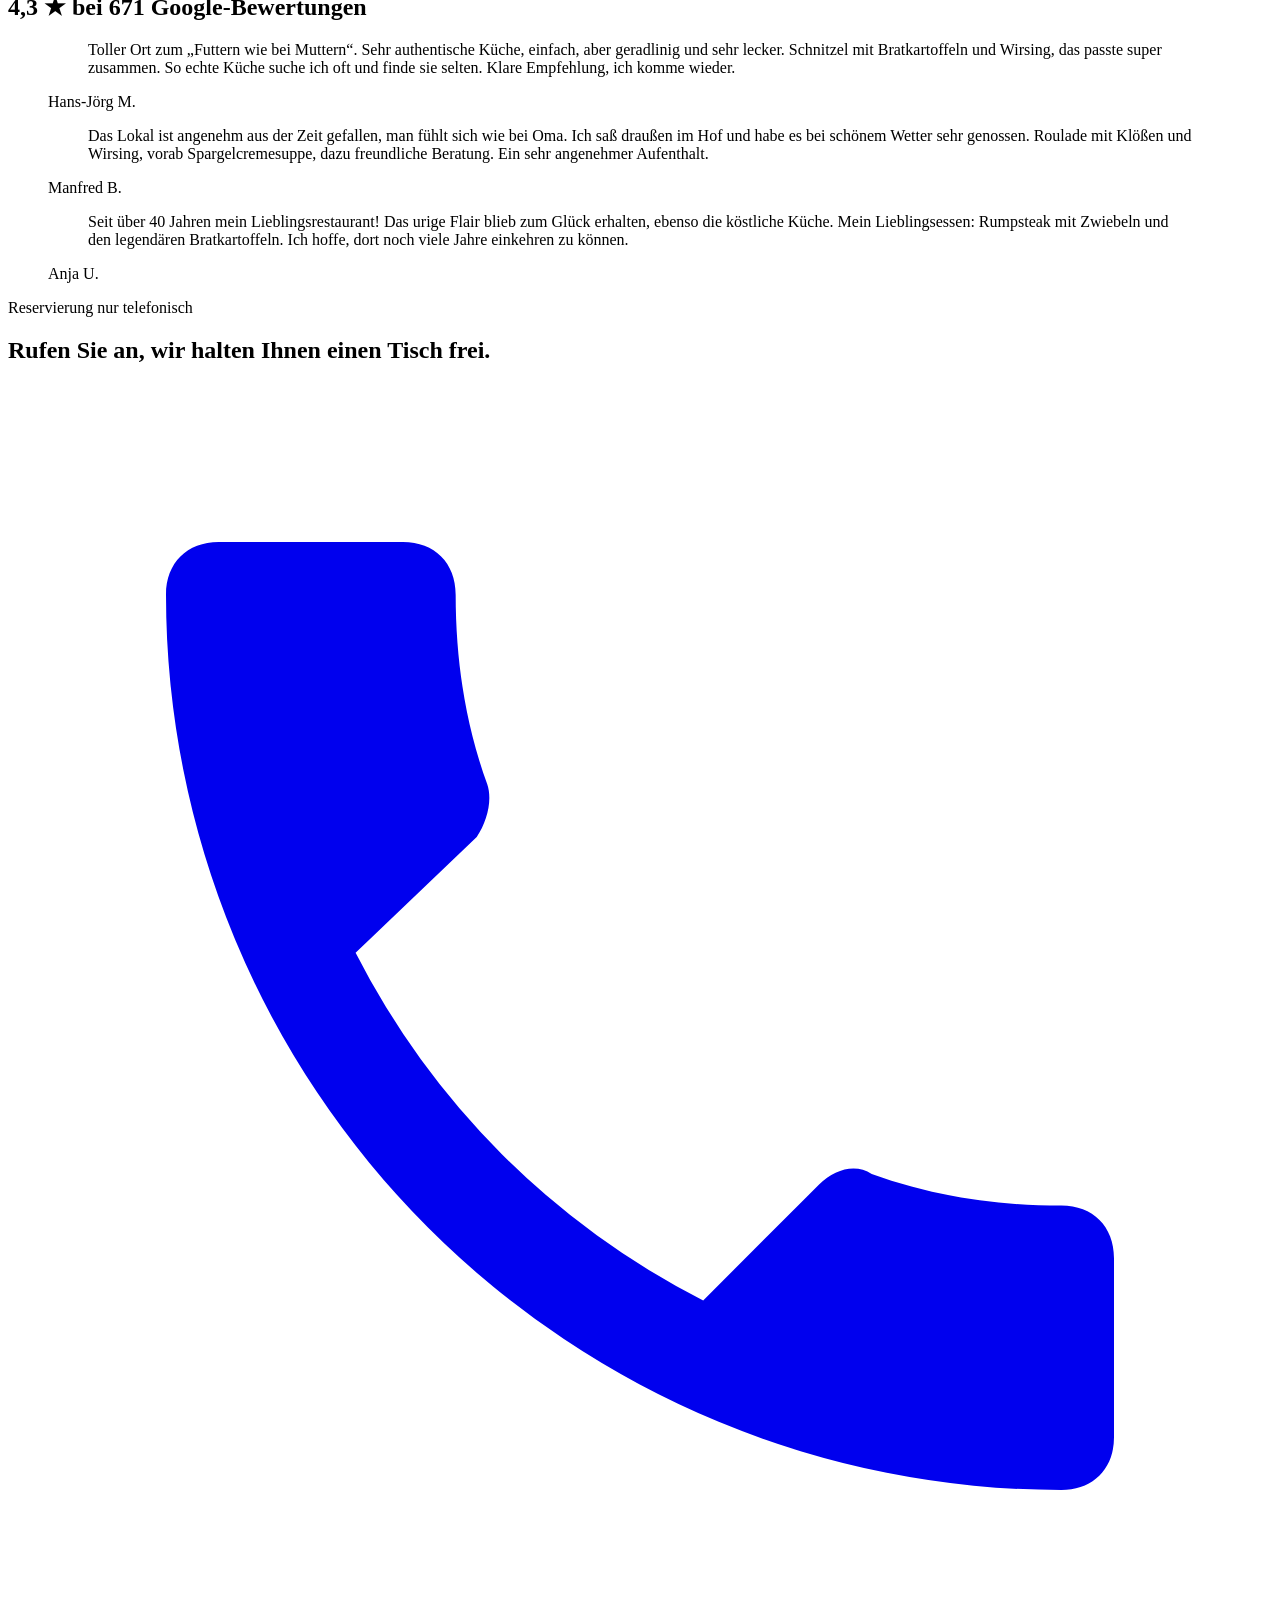
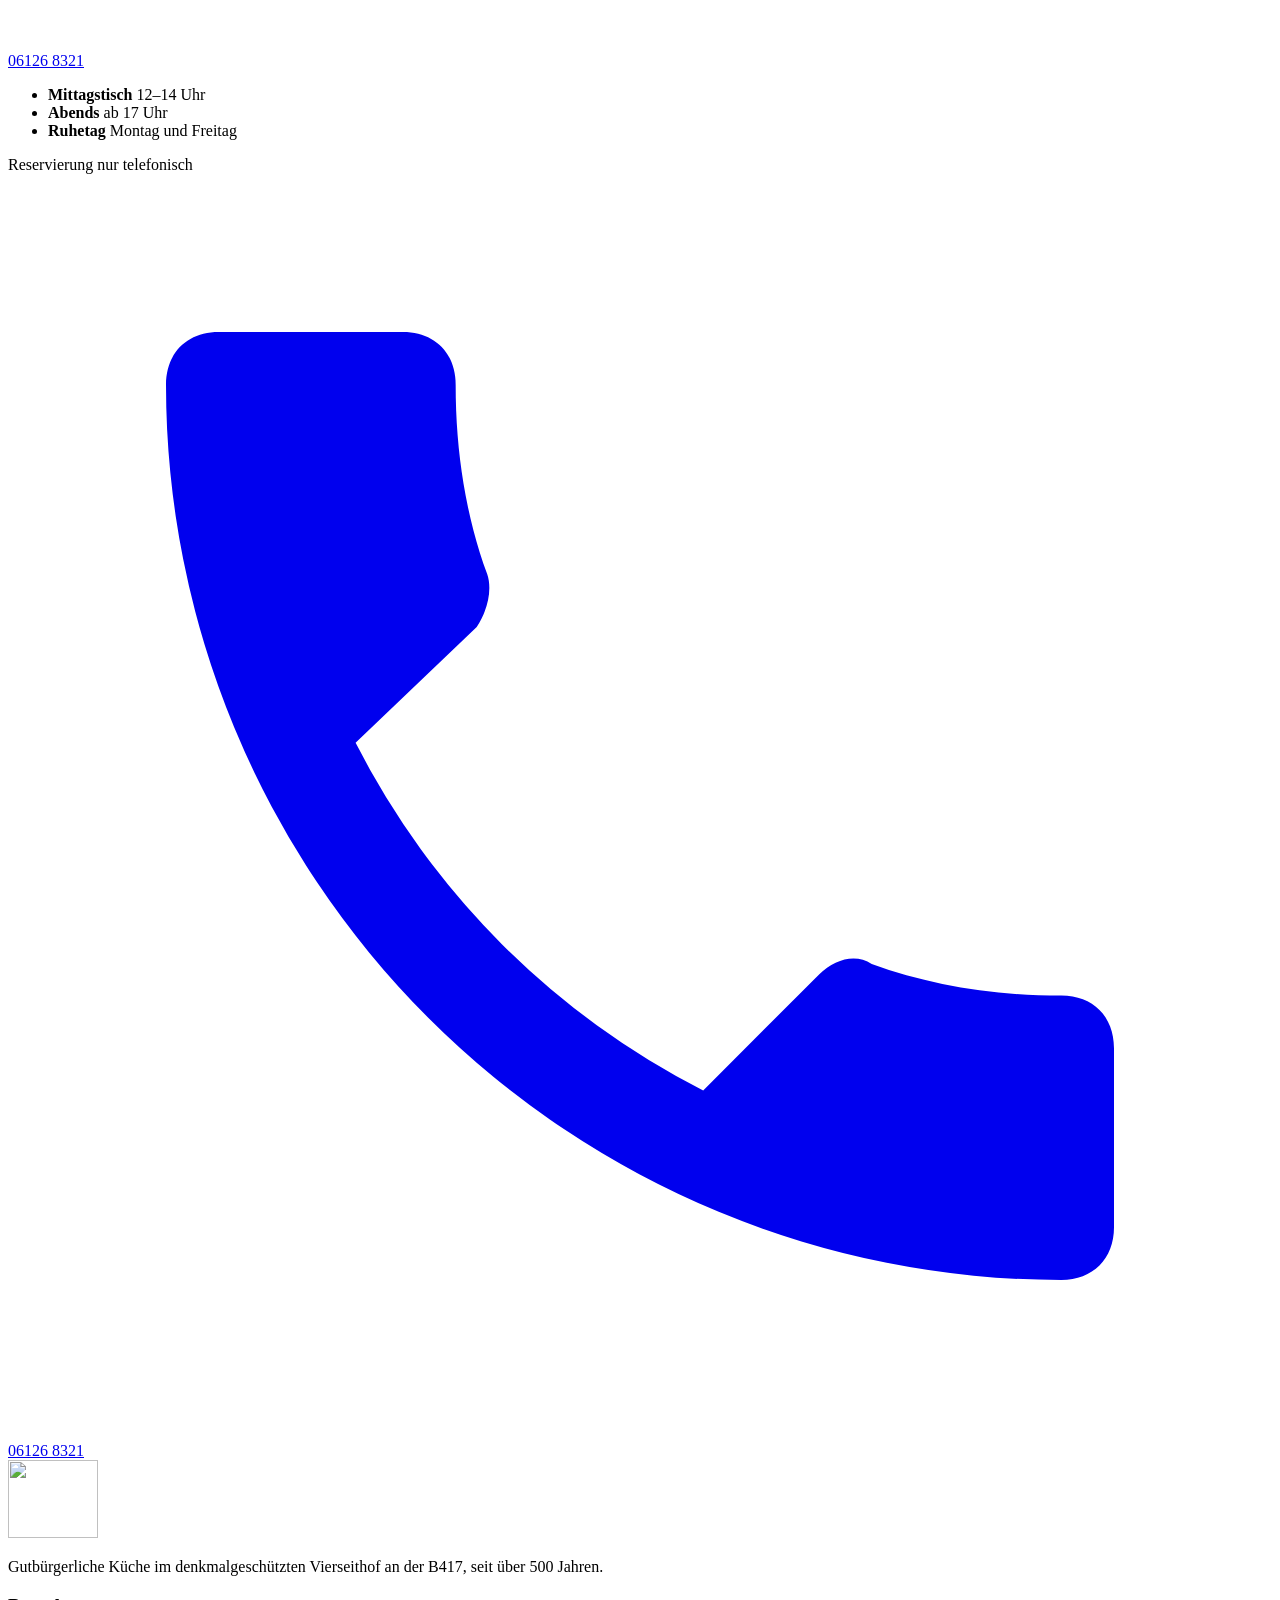
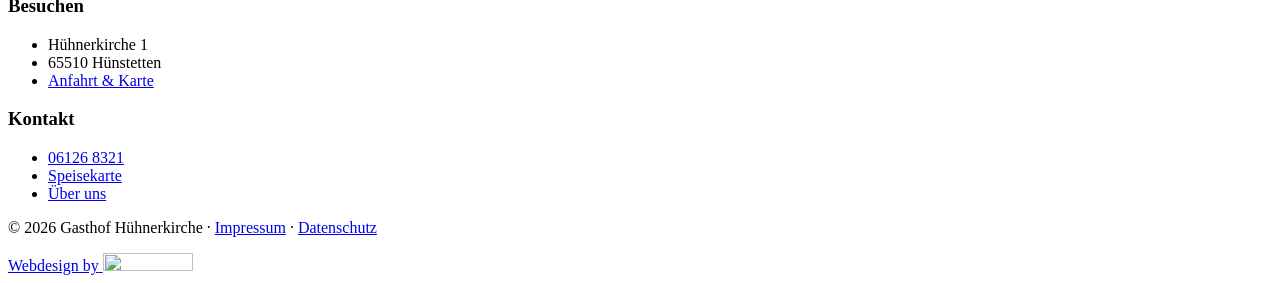
==== commit 2b4f187d: "Vorschau aktualisiert" ====
--- a/index.html
+++ b/index.html
@@ -108,7 +108,7 @@
       "aggregateRating": {
         "@type": "AggregateRating",
         "ratingValue": "4.3",
-        "reviewCount": "653",
+        "reviewCount": "671",
         "bestRating": "5"
       },
       "review": [
@@ -163,7 +163,7 @@
         <a class="btn btn--light" href="tel:+4961268321">Tisch reservieren: 06126 8321</a>
         <a class="btn btn--outline-light" href="/huehnerkirche-vorschau/speisekarte">Zur Speisekarte <span aria-hidden="true">→</span></a>
       </div>
-      <p class="hero__facts">Ruhetag ist Montag und Freitag.<br>Bei Google 4,3&nbsp;★ aus 653&nbsp;Bewertungen.</p>
+      <p class="hero__facts">Ruhetag ist Montag und Freitag.<br>Bei Google 4,3&nbsp;★ aus 671&nbsp;Bewertungen.</p>
     </div>
   </section>
 
@@ -243,7 +243,7 @@
   <!-- BEWERTUNGEN -->
   <section class="bg-surface">
     <div class="wrap">
-      <h2>4,3&nbsp;★ bei 653&nbsp;Google-Bewertungen</h2>
+      <h2>4,3&nbsp;★ bei 671&nbsp;Google-Bewertungen</h2>
       <div class="reviews">
         <figure class="review">
           <blockquote class="review__body">Toller Ort zum „Futtern wie bei Muttern“. Sehr authentische Küche, einfach, aber geradlinig und sehr lecker. Schnitzel mit Bratkartoffeln und Wirsing, das passte super zusammen. So echte Küche suche ich oft und finde sie selten. Klare Empfehlung, ich komme wieder.</blockquote>
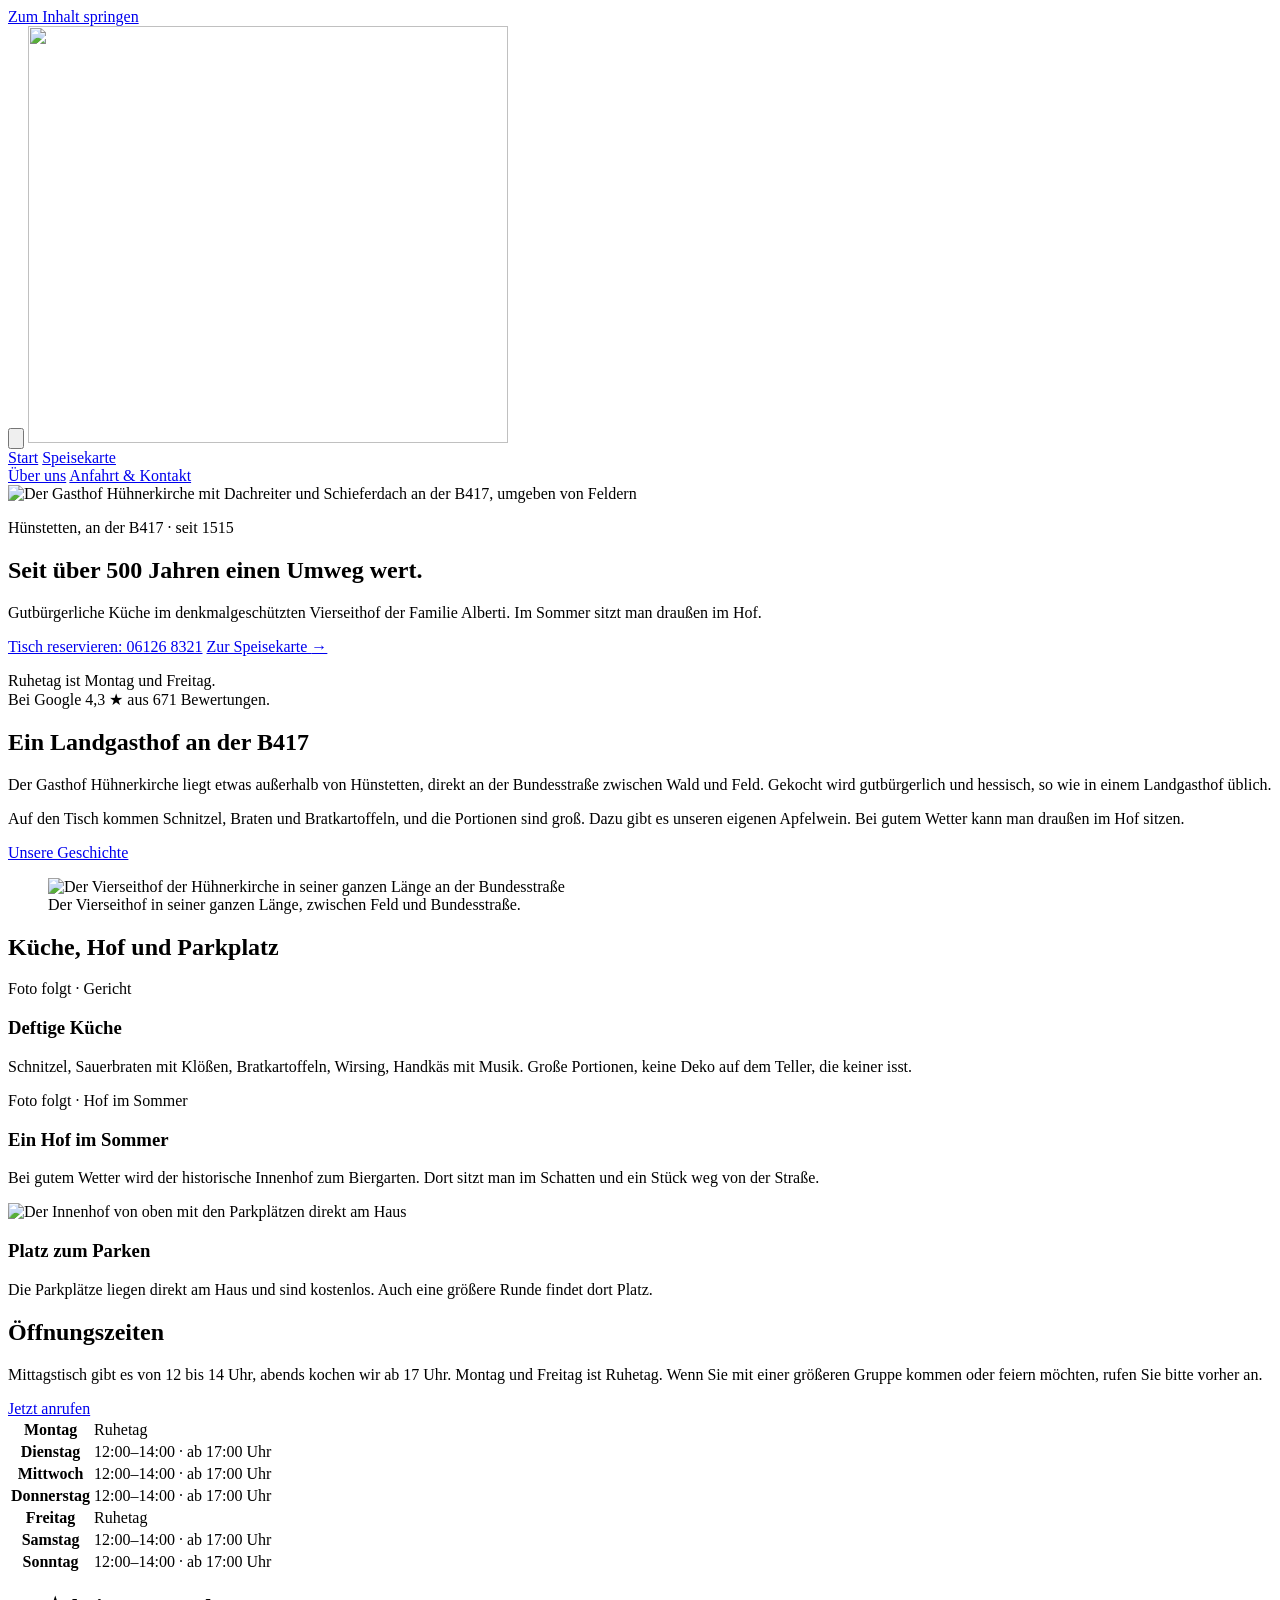
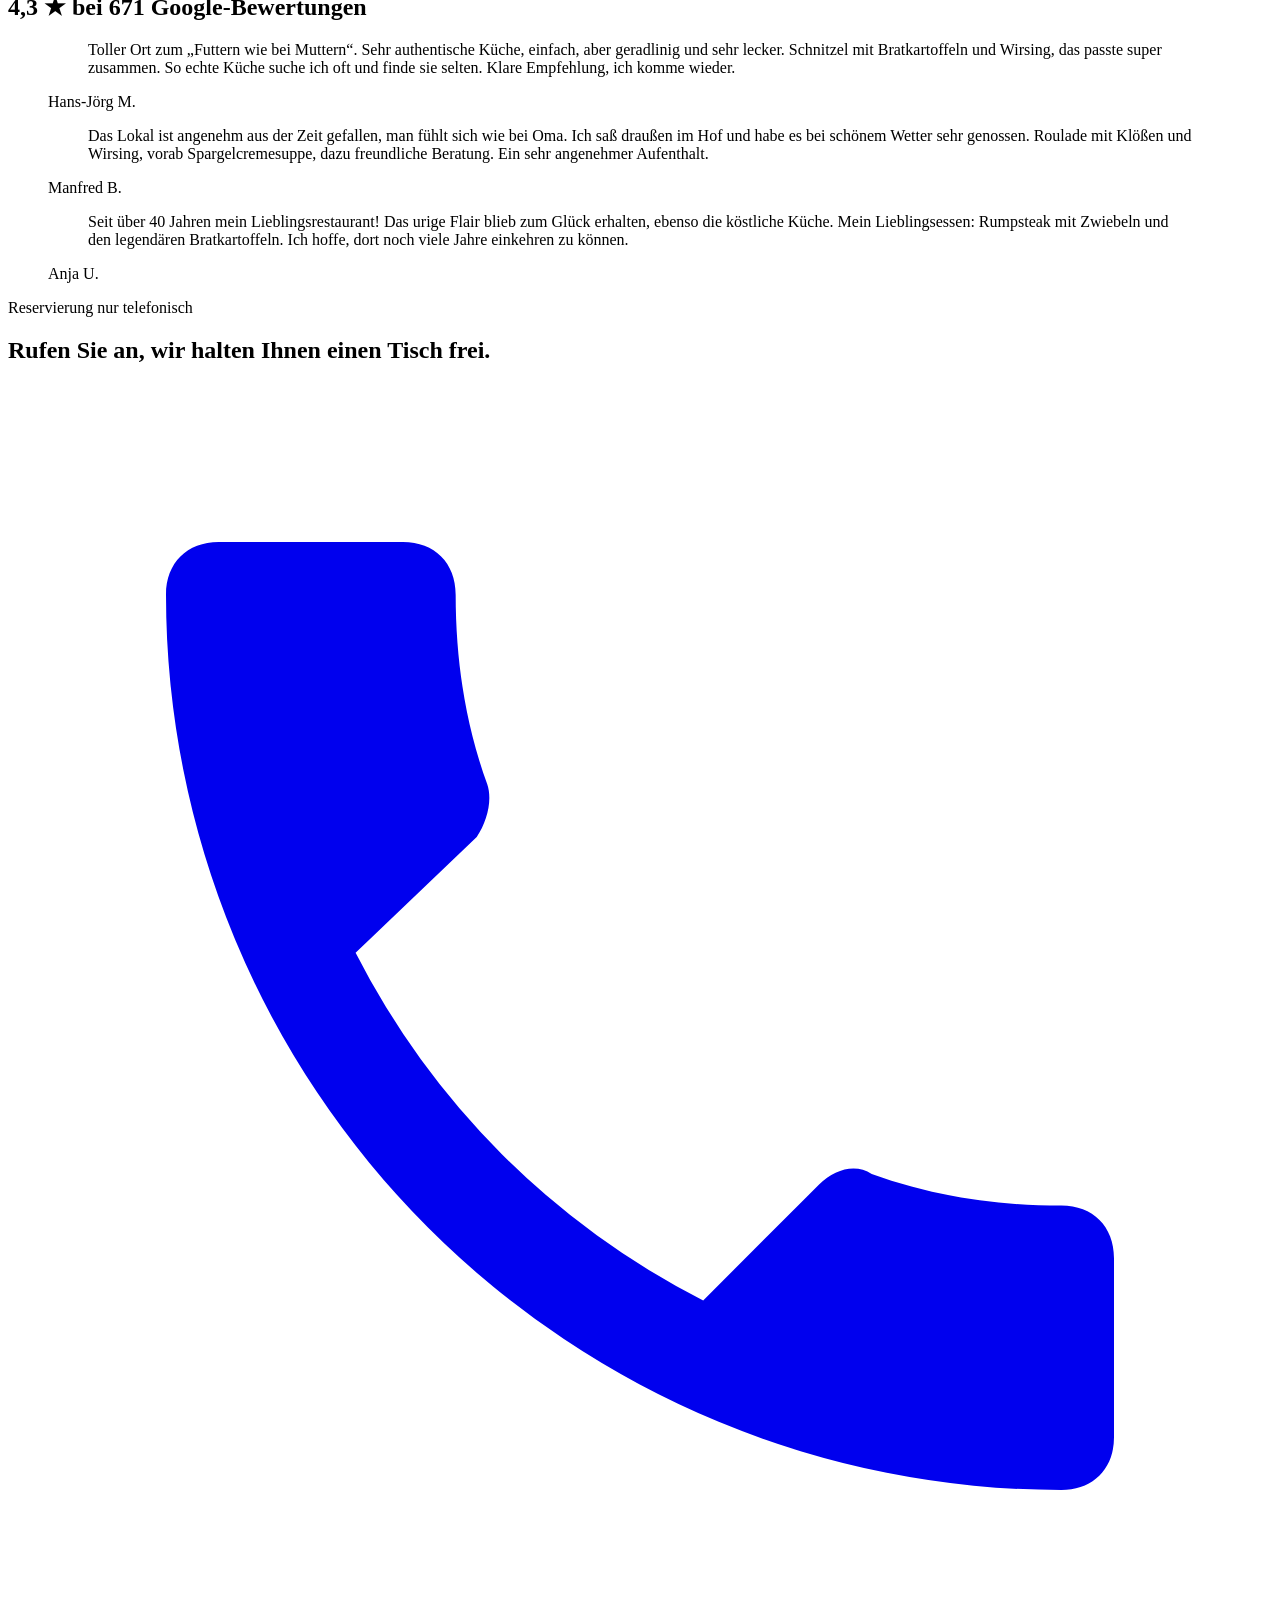
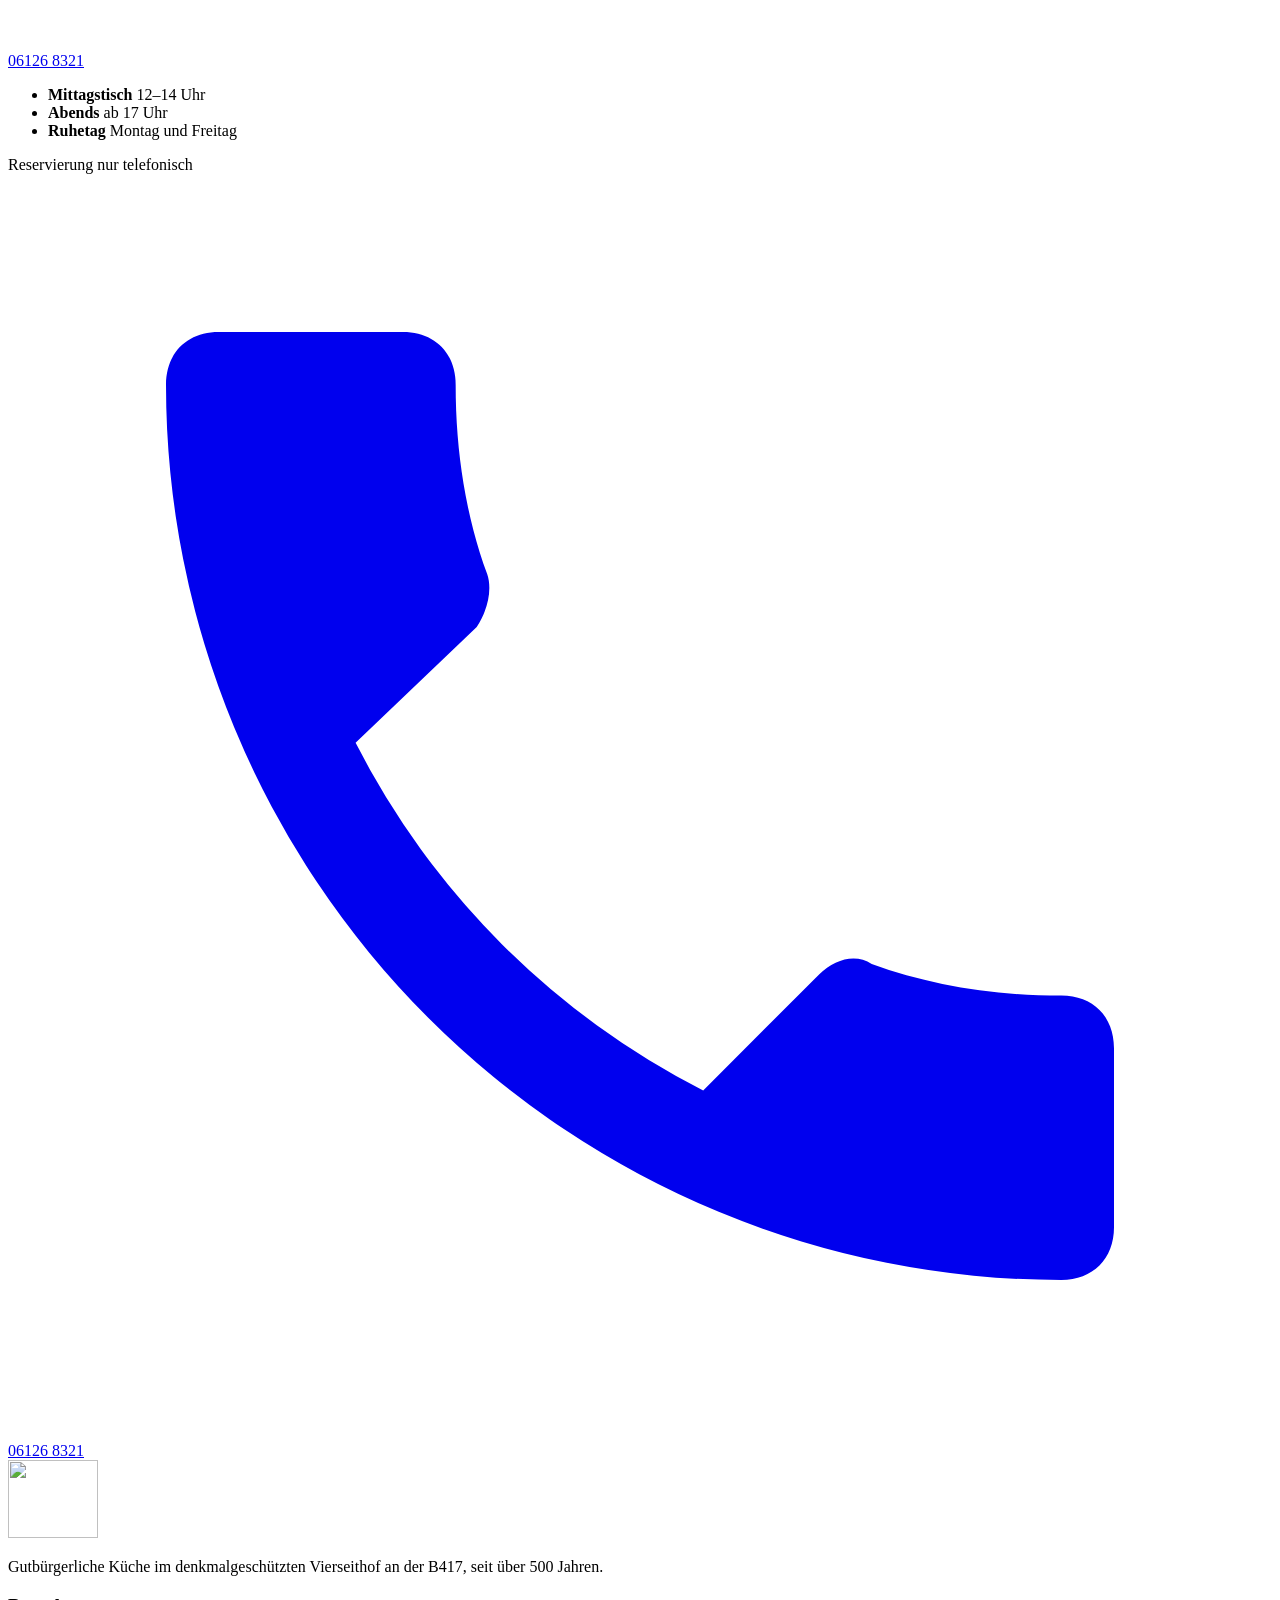
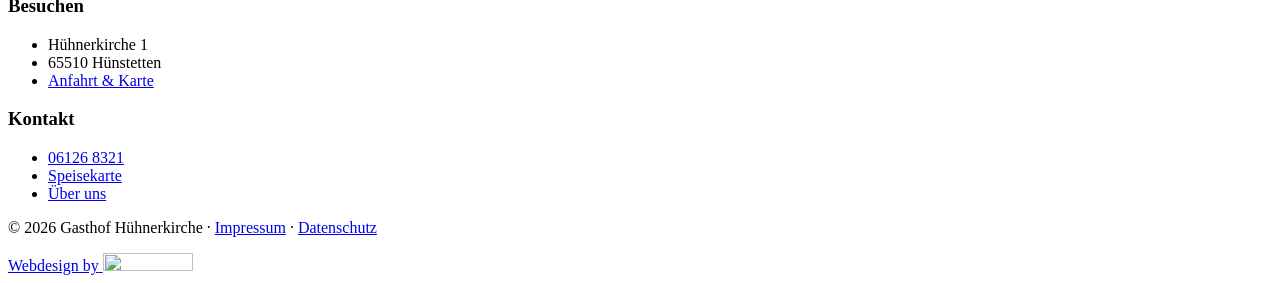
==== commit 20d085b6: "Vorschau aktualisiert" ====
--- a/index.html
+++ b/index.html
@@ -151,10 +151,10 @@
   <!-- HERO -->
   <section class="hero">
     <picture class="hero__bg">
-      <source type="image/avif" srcset="/huehnerkirche-vorschau/assets/img/hof-weit-800.avif 800w, /huehnerkirche-vorschau/assets/img/hof-weit-1280.avif 1280w, /huehnerkirche-vorschau/assets/img/hof-weit-1920.avif 1920w" sizes="100vw">
-      <source type="image/webp" srcset="/huehnerkirche-vorschau/assets/img/hof-weit-800.webp 800w, /huehnerkirche-vorschau/assets/img/hof-weit-1280.webp 1280w, /huehnerkirche-vorschau/assets/img/hof-weit-1920.webp 1920w" sizes="100vw">
-      <img src="/huehnerkirche-vorschau/assets/img/hof-weit-1280.jpg" alt="Der Gasthof Hühnerkirche, ein historischer Vierseithof mit Schieferdach und Dachreiter, umgeben von grünen Feldern an der B417 bei Hünstetten" width="1280" height="720" fetchpriority="high">
-    </picture>
+        <source type="image/avif" srcset="/huehnerkirche-vorschau/assets/img/drohne-hero-800.avif 800w, /huehnerkirche-vorschau/assets/img/drohne-hero-1280.avif 1280w, /huehnerkirche-vorschau/assets/img/drohne-hero-1920.avif 1920w" sizes="100vw">
+        <source type="image/webp" srcset="/huehnerkirche-vorschau/assets/img/drohne-hero-800.webp 800w, /huehnerkirche-vorschau/assets/img/drohne-hero-1280.webp 1280w, /huehnerkirche-vorschau/assets/img/drohne-hero-1920.webp 1920w" sizes="100vw">
+        <img src="/huehnerkirche-vorschau/assets/img/drohne-hero-1280.jpg" alt="Der Gasthof Hühnerkirche mit Dachreiter und Schieferdach an der B417, umgeben von Feldern" width="1280" height="720" fetchpriority="high">
+      </picture>
     <div class="wrap hero__content">
       <p class="kicker">Hünstetten, an der B417 · seit 1515</p>
       <h1 class="hero__title">Seit über 500&nbsp;Jahren <span>einen Umweg wert.</span></h1>
@@ -180,11 +180,11 @@
       </div>
     <figure class="figure">
       <picture>
-        <source type="image/avif" srcset="/huehnerkirche-vorschau/assets/img/hof-innenhof-800.avif 800w, /huehnerkirche-vorschau/assets/img/hof-innenhof-1280.avif 1280w, /huehnerkirche-vorschau/assets/img/hof-innenhof-1920.avif 1920w" sizes="(min-width: 900px) 36rem, 100vw">
-        <source type="image/webp" srcset="/huehnerkirche-vorschau/assets/img/hof-innenhof-800.webp 800w, /huehnerkirche-vorschau/assets/img/hof-innenhof-1280.webp 1280w, /huehnerkirche-vorschau/assets/img/hof-innenhof-1920.webp 1920w" sizes="(min-width: 900px) 36rem, 100vw">
-        <img src="/huehnerkirche-vorschau/assets/img/hof-innenhof-1280.jpg" alt="Blick von oben in den Innenhof des Gasthofs Hühnerkirche mit Parkplätzen und dem Wirtschaftsgebäude" width="1280" height="720" loading="lazy">
+        <source type="image/avif" srcset="/huehnerkirche-vorschau/assets/img/drohne-laengsseite-800.avif 800w, /huehnerkirche-vorschau/assets/img/drohne-laengsseite-1280.avif 1280w, /huehnerkirche-vorschau/assets/img/drohne-laengsseite-1920.avif 1920w" sizes="(min-width: 900px) 36rem, 100vw">
+        <source type="image/webp" srcset="/huehnerkirche-vorschau/assets/img/drohne-laengsseite-800.webp 800w, /huehnerkirche-vorschau/assets/img/drohne-laengsseite-1280.webp 1280w, /huehnerkirche-vorschau/assets/img/drohne-laengsseite-1920.webp 1920w" sizes="(min-width: 900px) 36rem, 100vw">
+        <img src="/huehnerkirche-vorschau/assets/img/drohne-laengsseite-1280.jpg" alt="Der Vierseithof der Hühnerkirche in seiner ganzen Länge an der Bundesstraße" width="1280" height="720" loading="lazy">
       </picture>
-      <figcaption>Der Innenhof, im Sommer unser schönster Gastraum unter freiem Himmel.</figcaption>
+      <figcaption>Der Vierseithof in seiner ganzen Länge, zwischen Feld und Bundesstraße.</figcaption>
     </figure>
     </div>
   </section>
@@ -207,7 +207,7 @@
           <p>Bei gutem Wetter wird der historische Innenhof zum Biergarten. Dort sitzt man im Schatten und ein Stück weg von der Straße.</p>
         </div>
         <div class="feature">
-          <img class="feature__img" src="/huehnerkirche-vorschau/assets/img/hof-weit-800.webp" alt="Der Gasthof von oben mit Hof und Parkplätzen an der Straße" width="800" height="450" loading="lazy">
+          <img class="feature__img" src="/huehnerkirche-vorschau/assets/img/drohne-innenhof-800.webp" alt="Der Innenhof von oben mit den Parkplätzen direkt am Haus" width="800" height="450" loading="lazy">
           <h3>Platz zum Parken</h3>
           <p>Die Parkplätze liegen direkt am Haus und sind kostenlos. Auch eine größere Runde findet dort Platz.</p>
         </div>
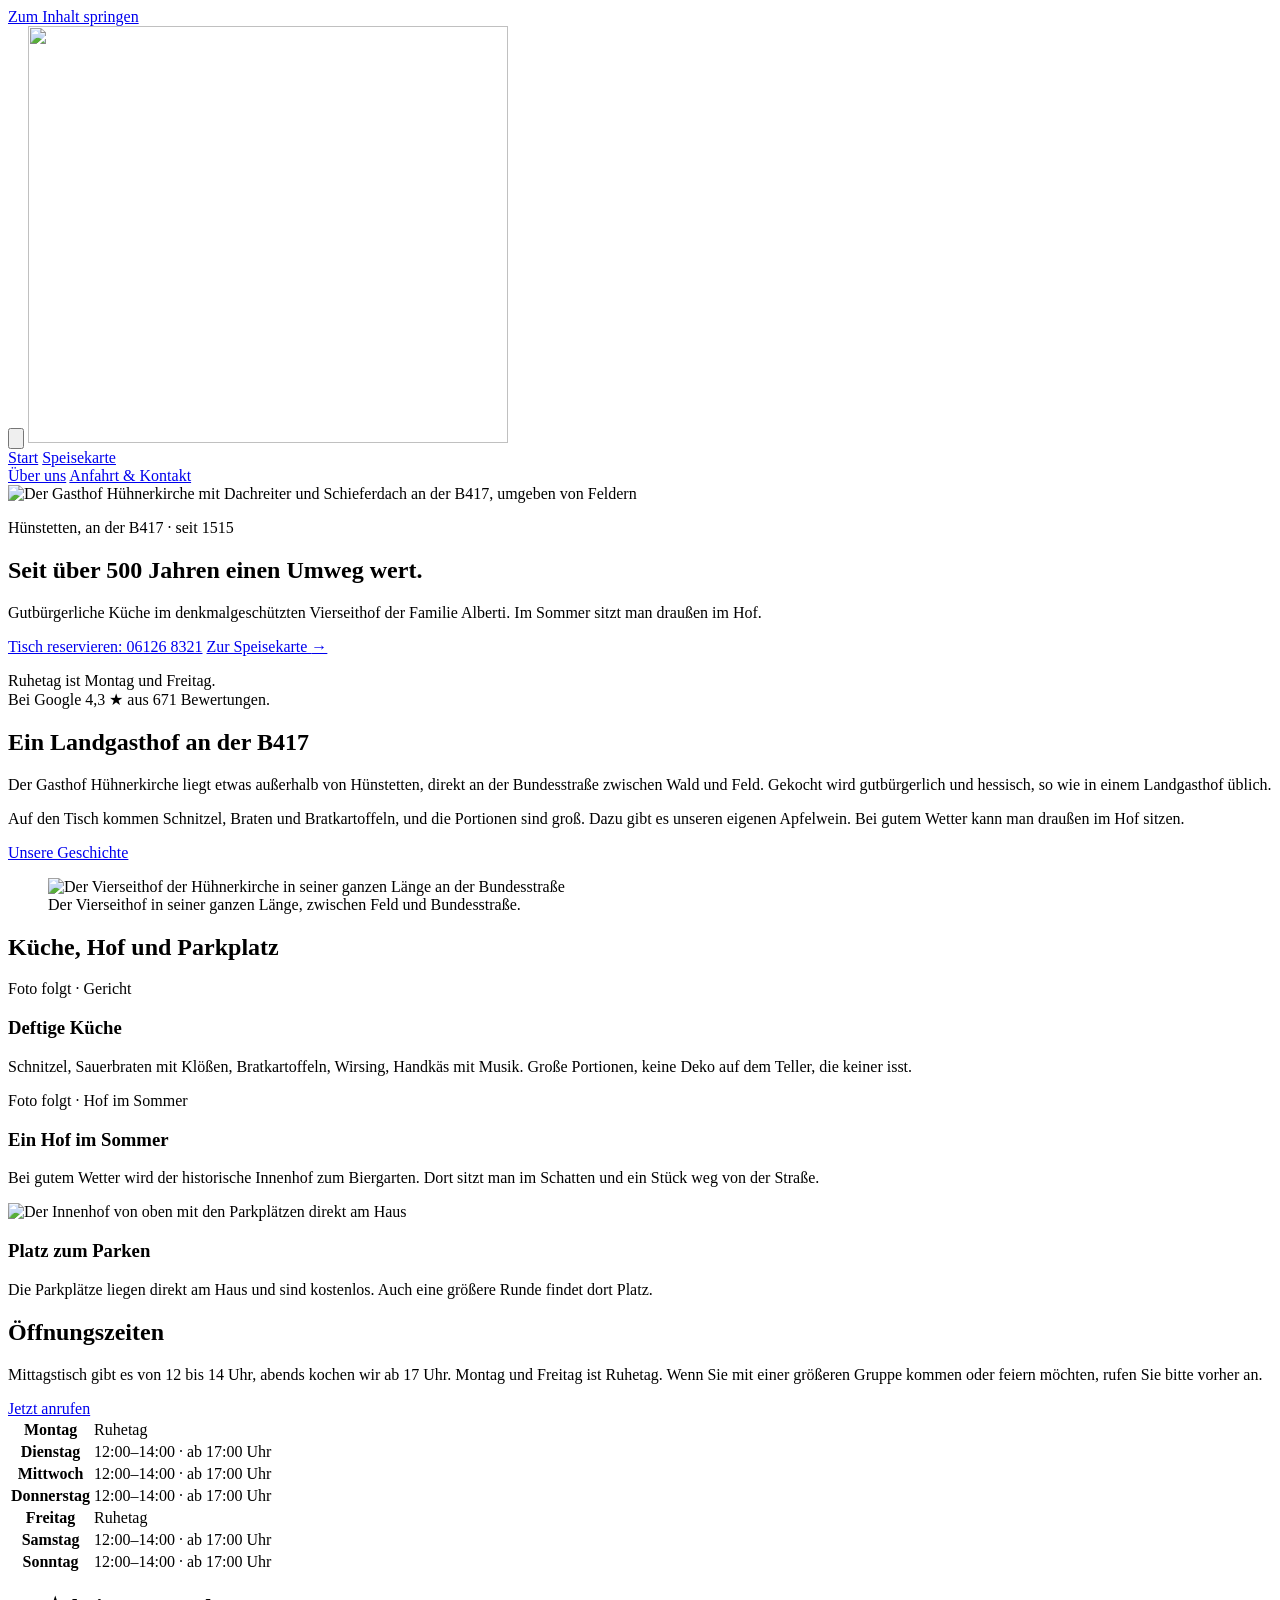
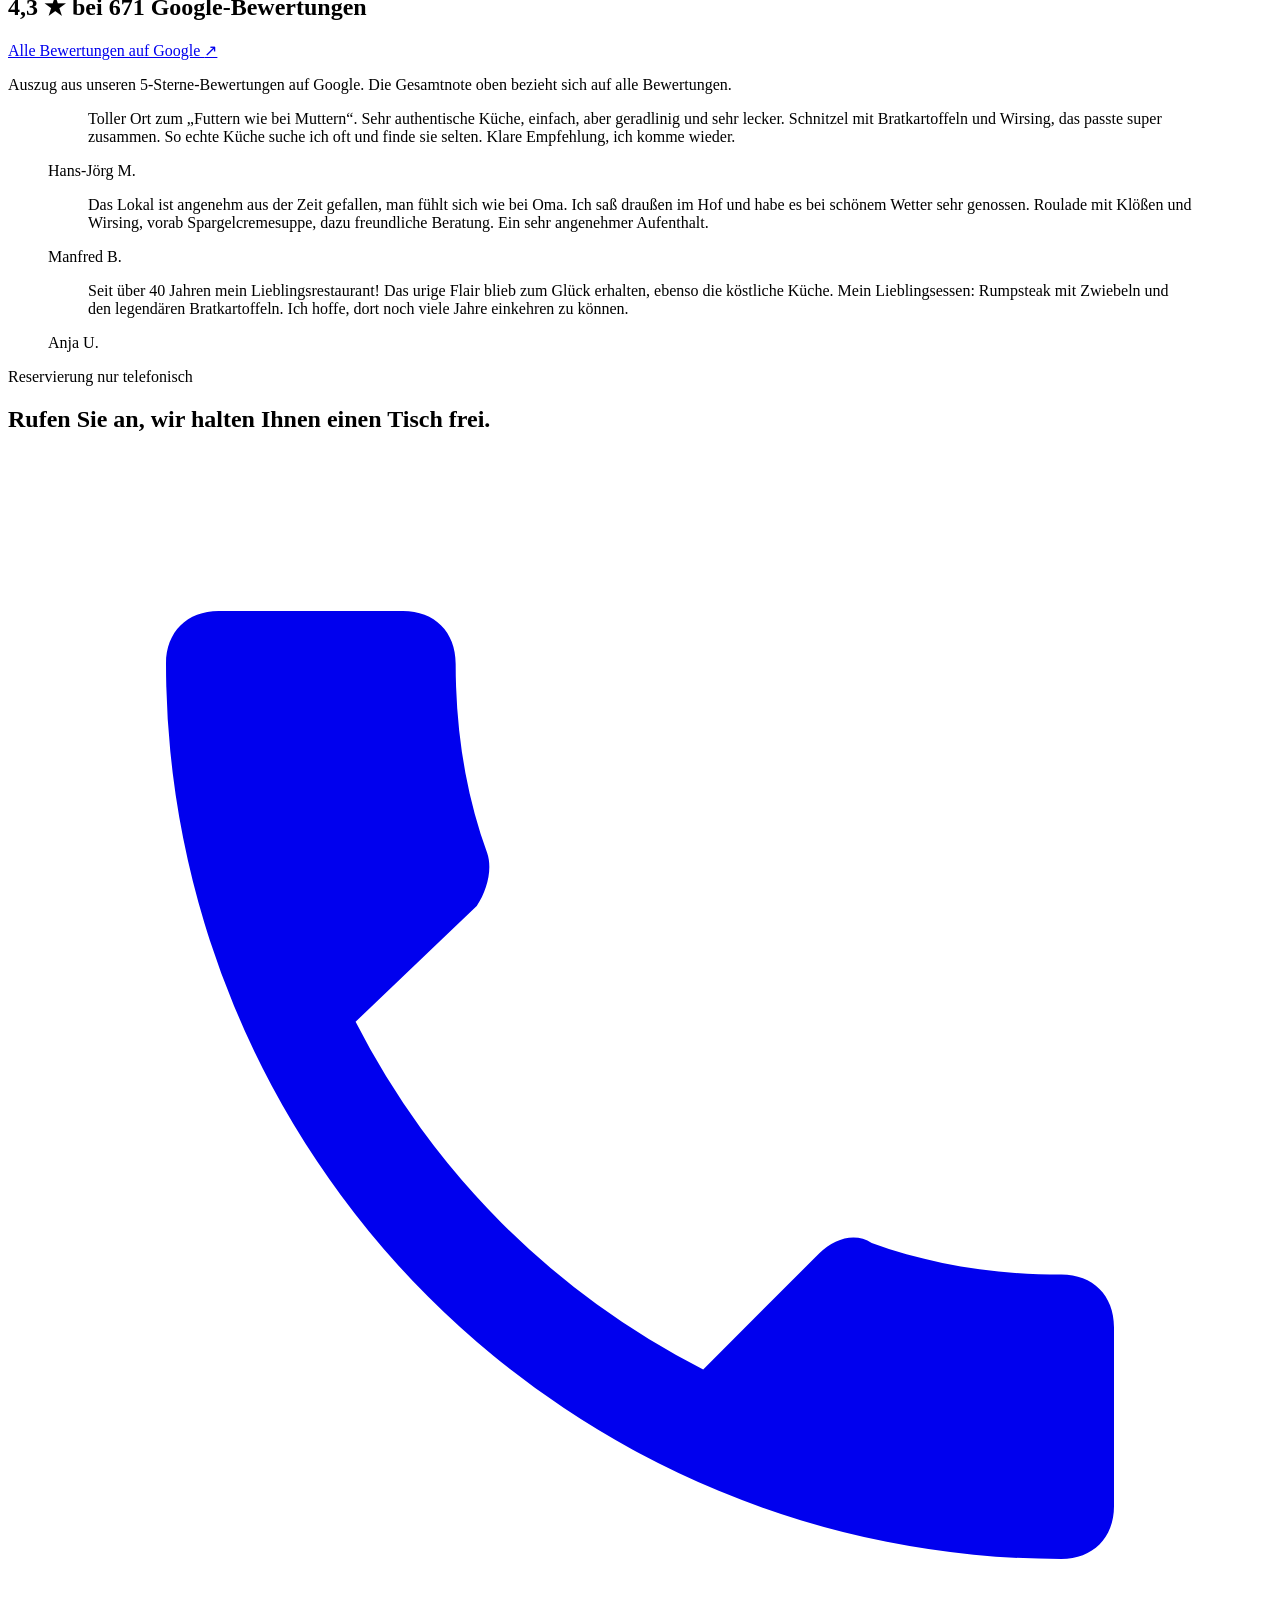
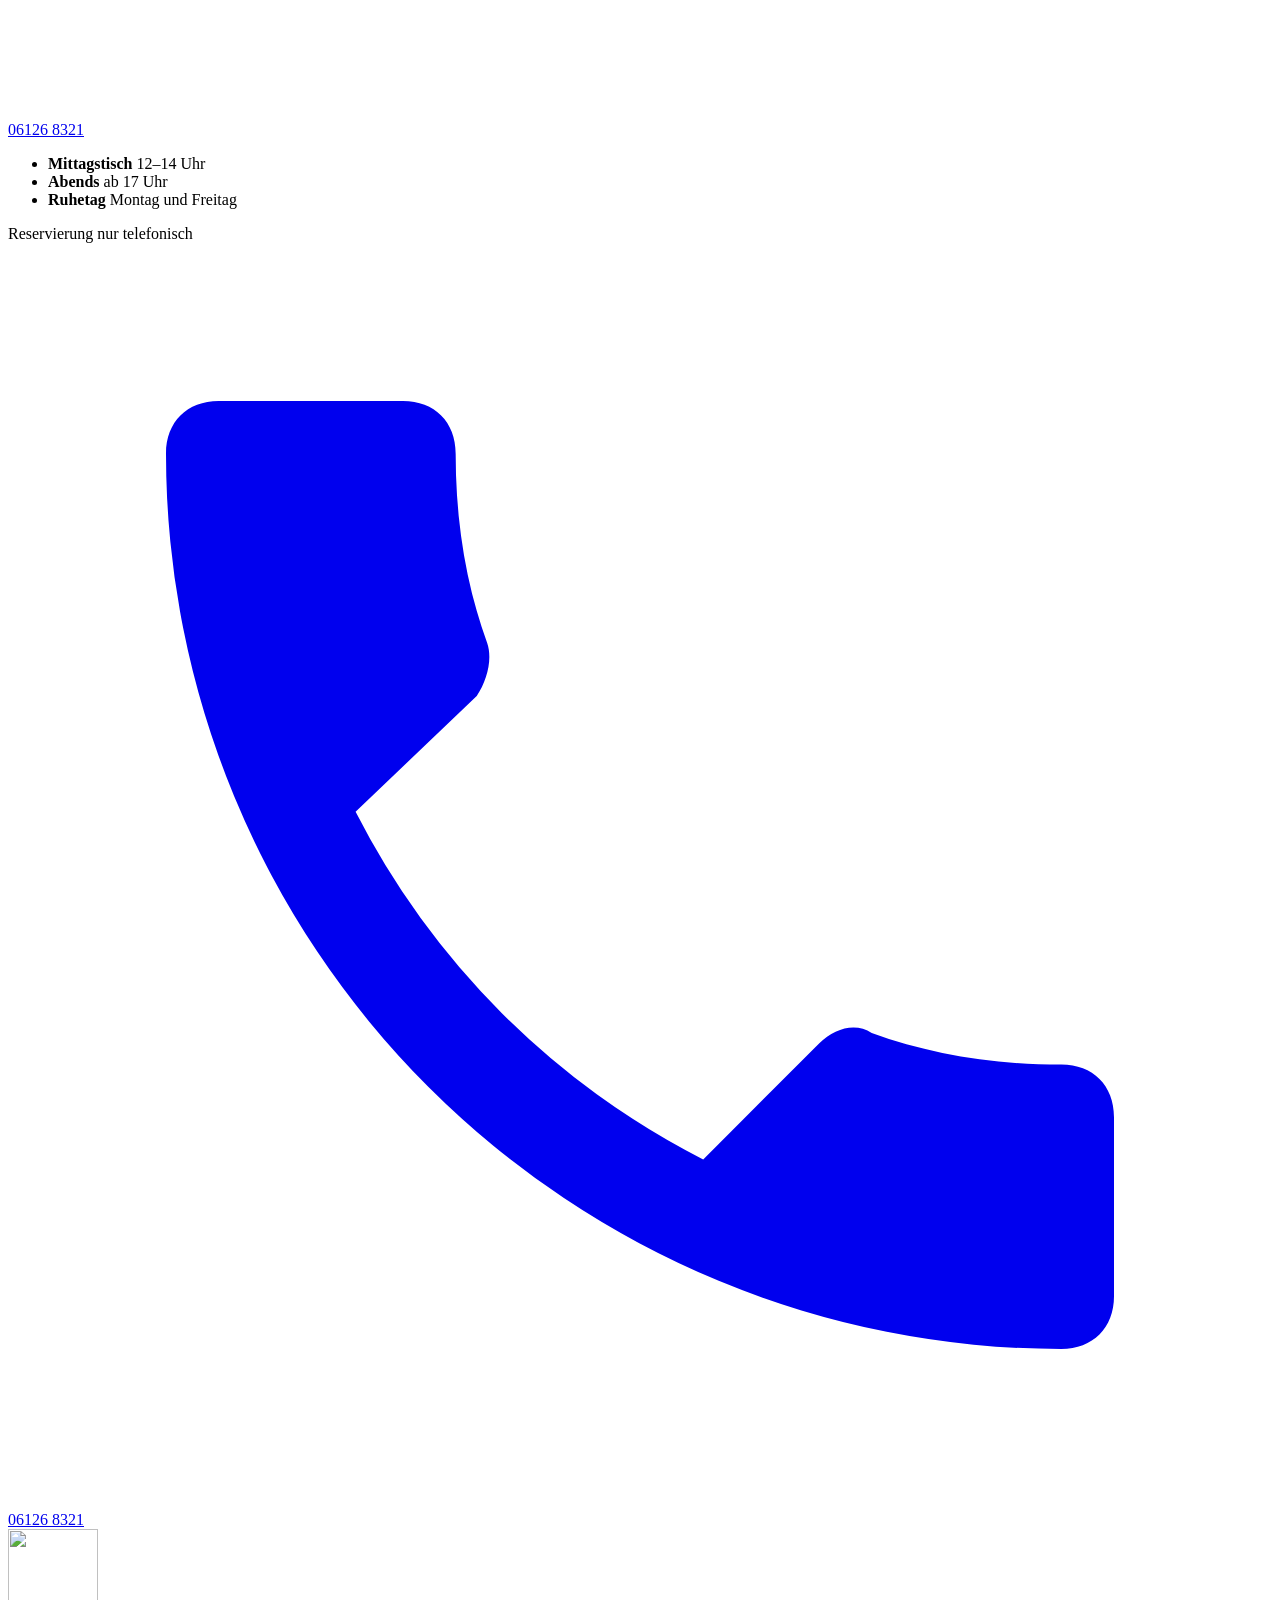
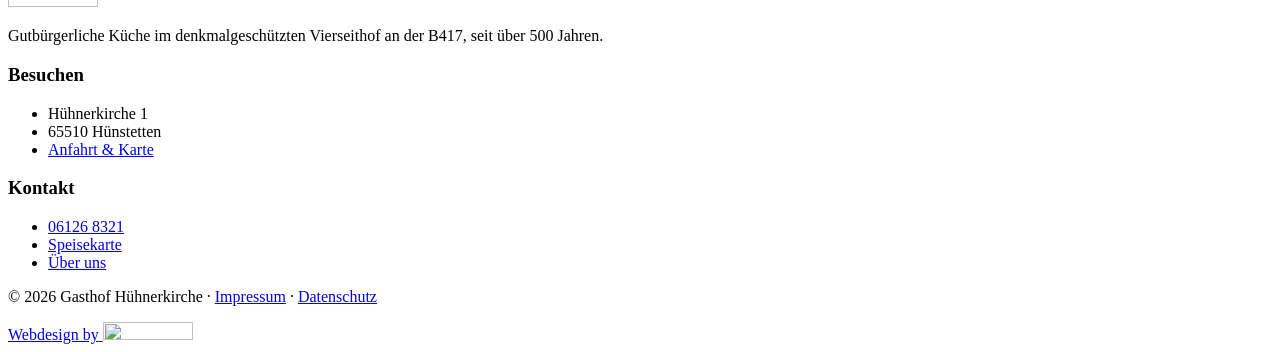
==== commit a9096dde: "Vorschau aktualisiert" ====
--- a/index.html
+++ b/index.html
@@ -163,7 +163,7 @@
         <a class="btn btn--light" href="tel:+4961268321">Tisch reservieren: 06126 8321</a>
         <a class="btn btn--outline-light" href="/huehnerkirche-vorschau/speisekarte">Zur Speisekarte <span aria-hidden="true">→</span></a>
       </div>
-      <p class="hero__facts">Ruhetag ist Montag und Freitag.<br>Bei Google 4,3&nbsp;★ aus 671&nbsp;Bewertungen.</p>
+      <p class="hero__facts">Ruhetag ist Montag und Freitag.<br>Bei Google <span data-g-rating>4,3</span>&nbsp;★ aus <span data-g-count>671</span>&nbsp;Bewertungen.</p>
     </div>
   </section>
 
@@ -240,11 +240,15 @@
     </div>
   </section>
 
-  <!-- BEWERTUNGEN -->
-  <section class="bg-surface">
+  <!-- BEWERTUNGEN: Gesamtnote/Anzahl + 5-Sterne-Auszüge werden täglich serverseitig von Google geladen (api/google-bewertungen.php); unten der statische Stand als Fallback -->
+  <section class="bg-surface" data-google-reviews>
     <div class="wrap">
-      <h2>4,3&nbsp;★ bei 671&nbsp;Google-Bewertungen</h2>
-      <div class="reviews">
+      <div class="reviews__head">
+        <h2><span data-g-rating>4,3</span>&nbsp;★ bei <span data-g-count>671</span>&nbsp;Google-Bewertungen</h2>
+        <a class="reviews__all" href="https://www.google.com/maps/search/?api=1&amp;query=Gasthof+H%C3%BChnerkirche+H%C3%BCnstetten" target="_blank" rel="noopener" data-g-link>Alle Bewertungen auf Google <span aria-hidden="true">↗</span></a>
+      </div>
+      <p class="reviews__note">Auszug aus unseren 5-Sterne-Bewertungen auf Google. Die Gesamtnote oben bezieht sich auf alle Bewertungen.</p>
+      <div class="reviews" data-g-list>
         <figure class="review">
           <blockquote class="review__body">Toller Ort zum „Futtern wie bei Muttern“. Sehr authentische Küche, einfach, aber geradlinig und sehr lecker. Schnitzel mit Bratkartoffeln und Wirsing, das passte super zusammen. So echte Küche suche ich oft und finde sie selten. Klare Empfehlung, ich komme wieder.</blockquote>
           <figcaption class="review__author">Hans-Jörg M.</figcaption>
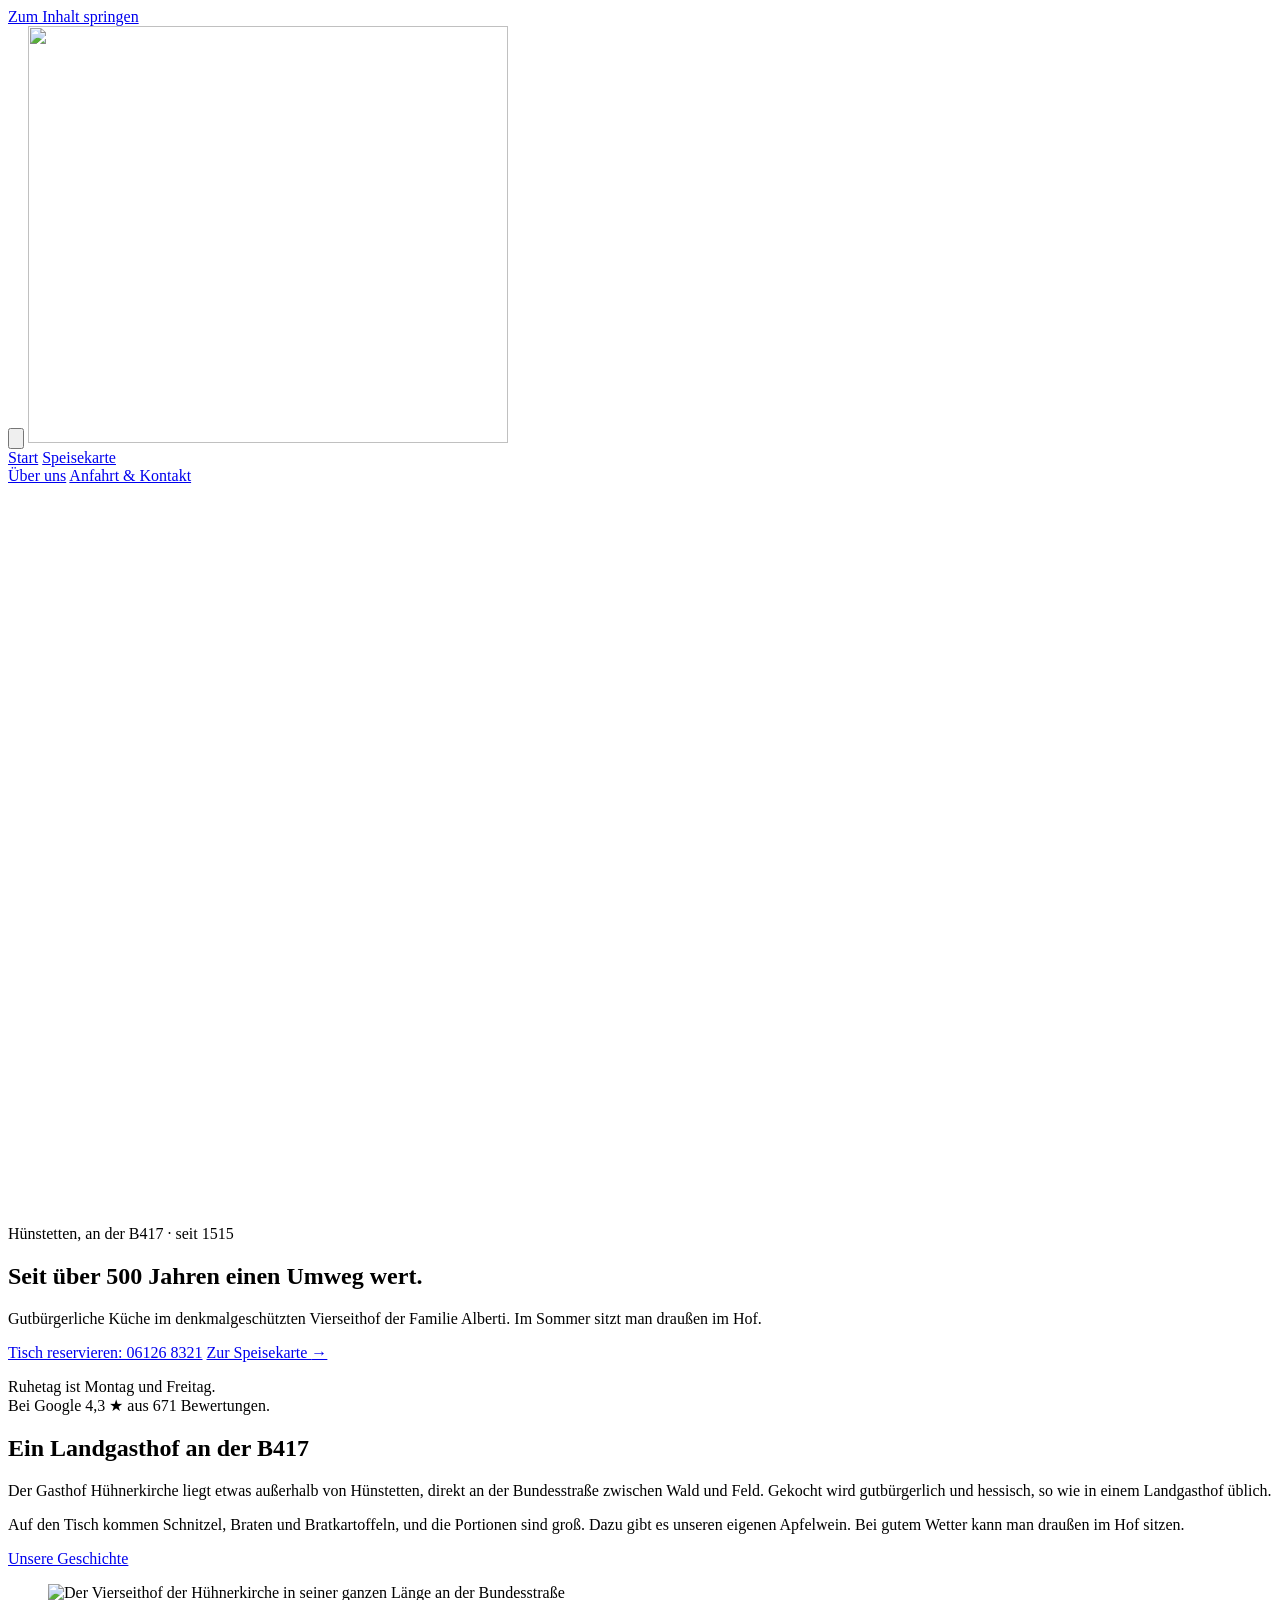
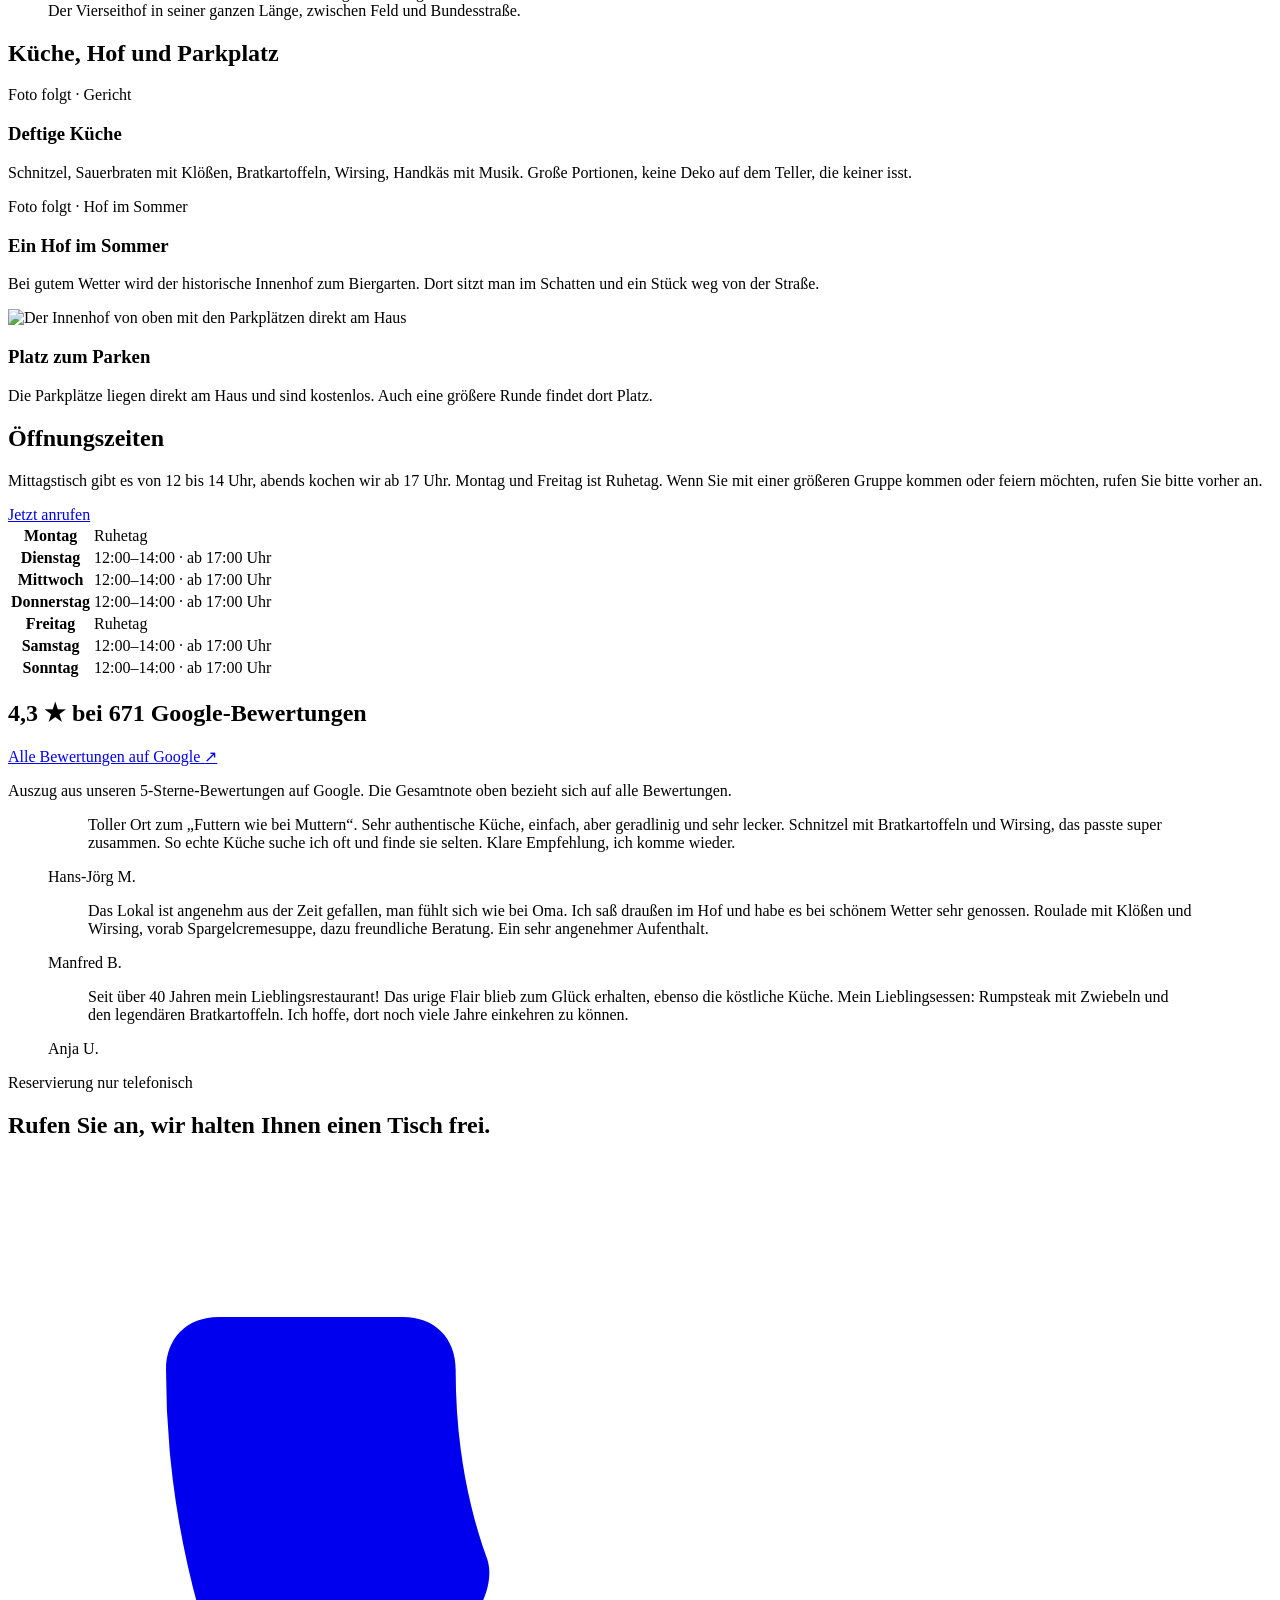
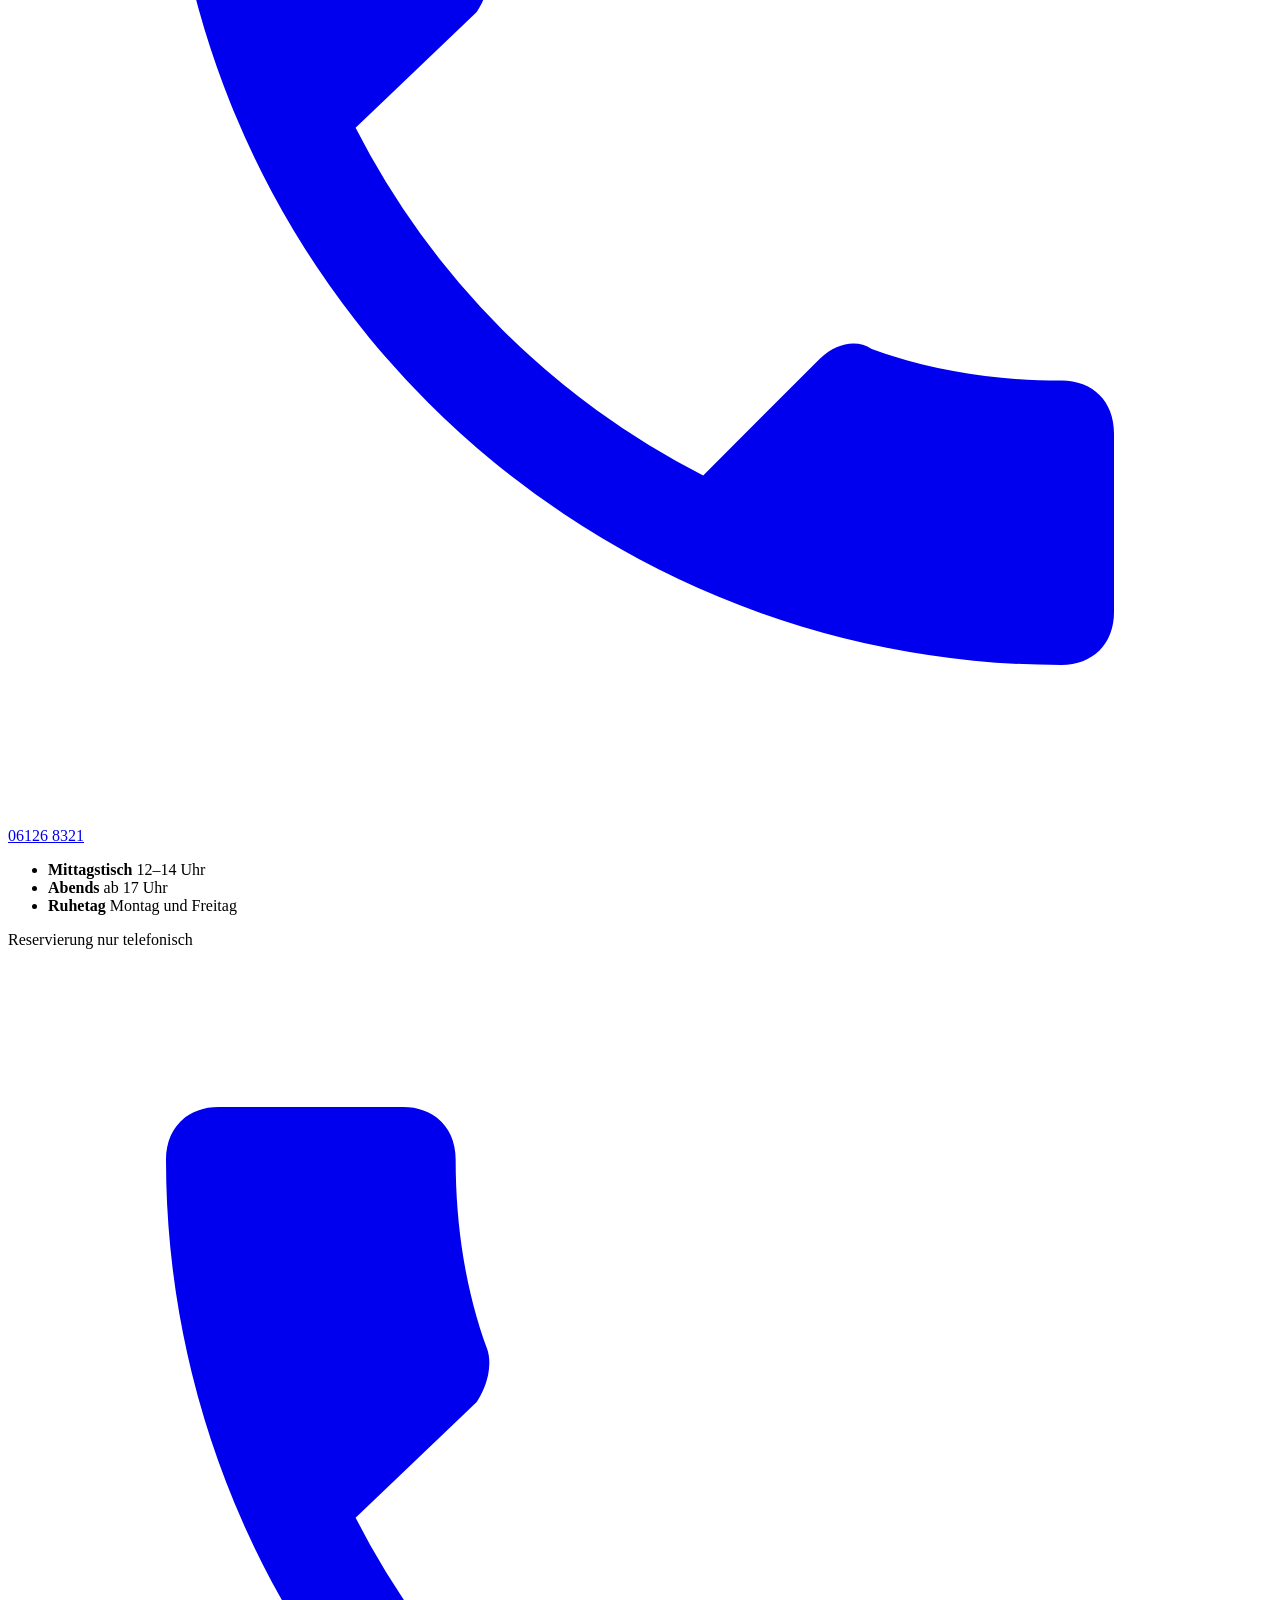
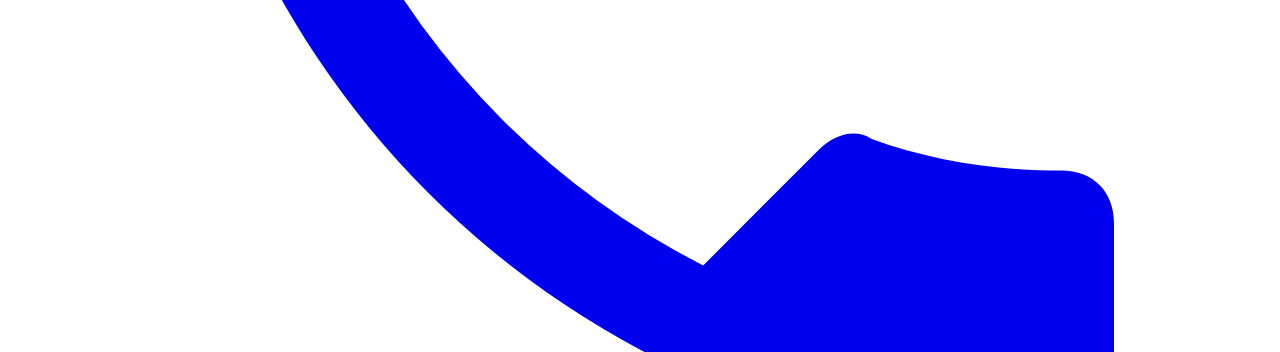
==== commit 9b7a33c8: "Vorschau aktualisiert" ====
--- a/index.html
+++ b/index.html
@@ -39,7 +39,6 @@
 <noscript><link rel="stylesheet" href="/huehnerkirche-vorschau/assets/css/no-js.css"></noscript>
 
 <!-- Cookieloses, DSGVO-freundliches Analytics (kein Banner nötig) -->
-<script defer data-domain="huehnerkirche.de" src="https://plausible.io/js/script.js"></script>
 
 <!-- Structured Data: Restaurant -->
 <script type="application/ld+json">
@@ -157,7 +156,7 @@
       </picture>
     <div class="wrap hero__content">
       <p class="kicker">Hünstetten, an der B417 · seit 1515</p>
-      <h1 class="hero__title">Seit über 500&nbsp;Jahren <span>einen Umweg wert.</span></h1>
+      <h1 class="hero__title">Seit über 500 Jahren <span>einen Umweg wert.</span></h1>
       <p class="lede">Gutbürgerliche Küche im denkmalgeschützten Vierseithof der Familie Alberti. Im Sommer sitzt man draußen im Hof.</p>
       <div class="btn-row">
         <a class="btn btn--light" href="tel:+4961268321">Tisch reservieren: 06126 8321</a>
@@ -220,7 +219,7 @@
     <div class="wrap split split--hours">
       <div>
       <h2>Öffnungszeiten</h2>
-      <p>Mittagstisch gibt es von 12 bis 14 Uhr, abends kochen wir ab 17 Uhr. Montag und Freitag ist Ruhetag. Wenn Sie mit einer größeren Gruppe kommen oder feiern möchten, rufen Sie bitte vorher an.</p>
+      <p>Mittagstisch gibt es von 12 bis 14 Uhr, abends kochen wir ab 17 Uhr. Montag und Freitag ist Ruhetag. Wenn Sie mit einer größeren Gruppe kommen oder feiern möchten, rufen Sie bitte vorher an.</p>
       <p class="open-status" data-open-status hidden></p>
       <div class="btn-row">
         <a class="btn btn--gold" href="tel:+4961268321">Jetzt anrufen</a>
